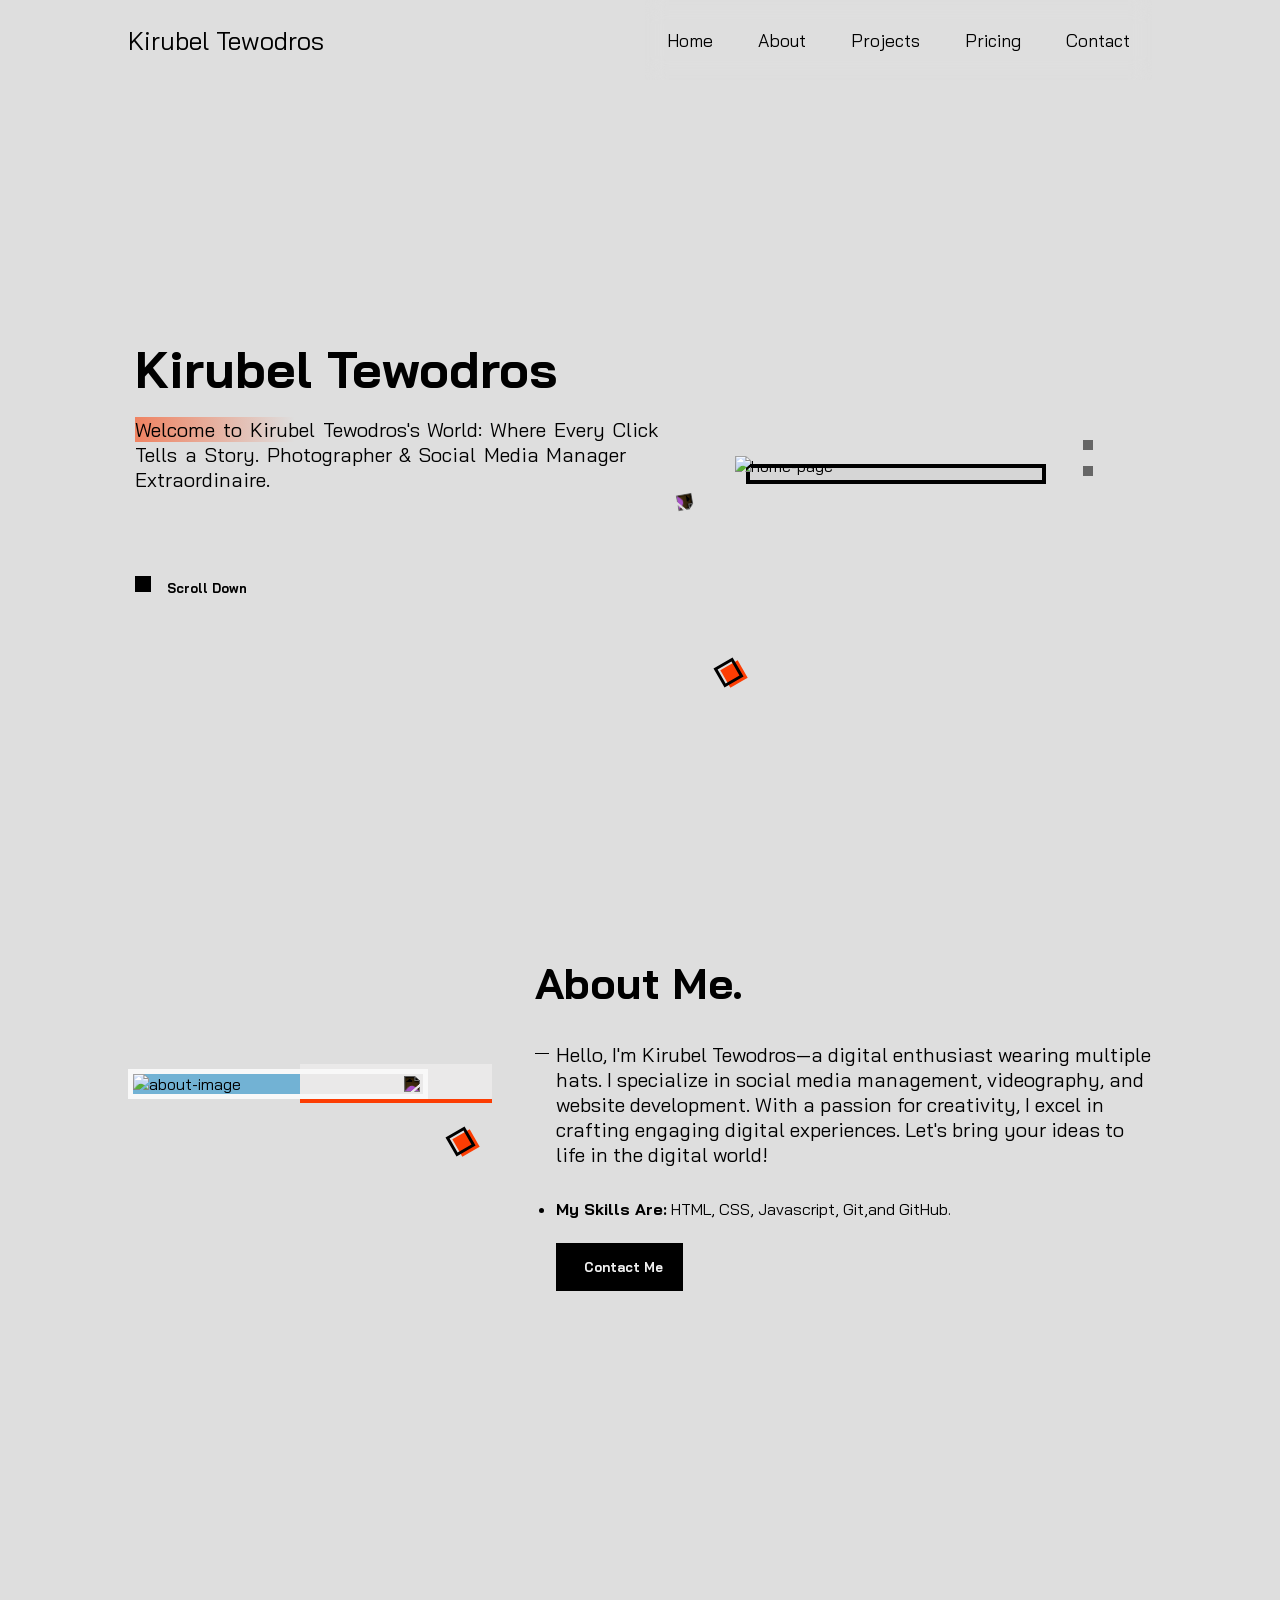
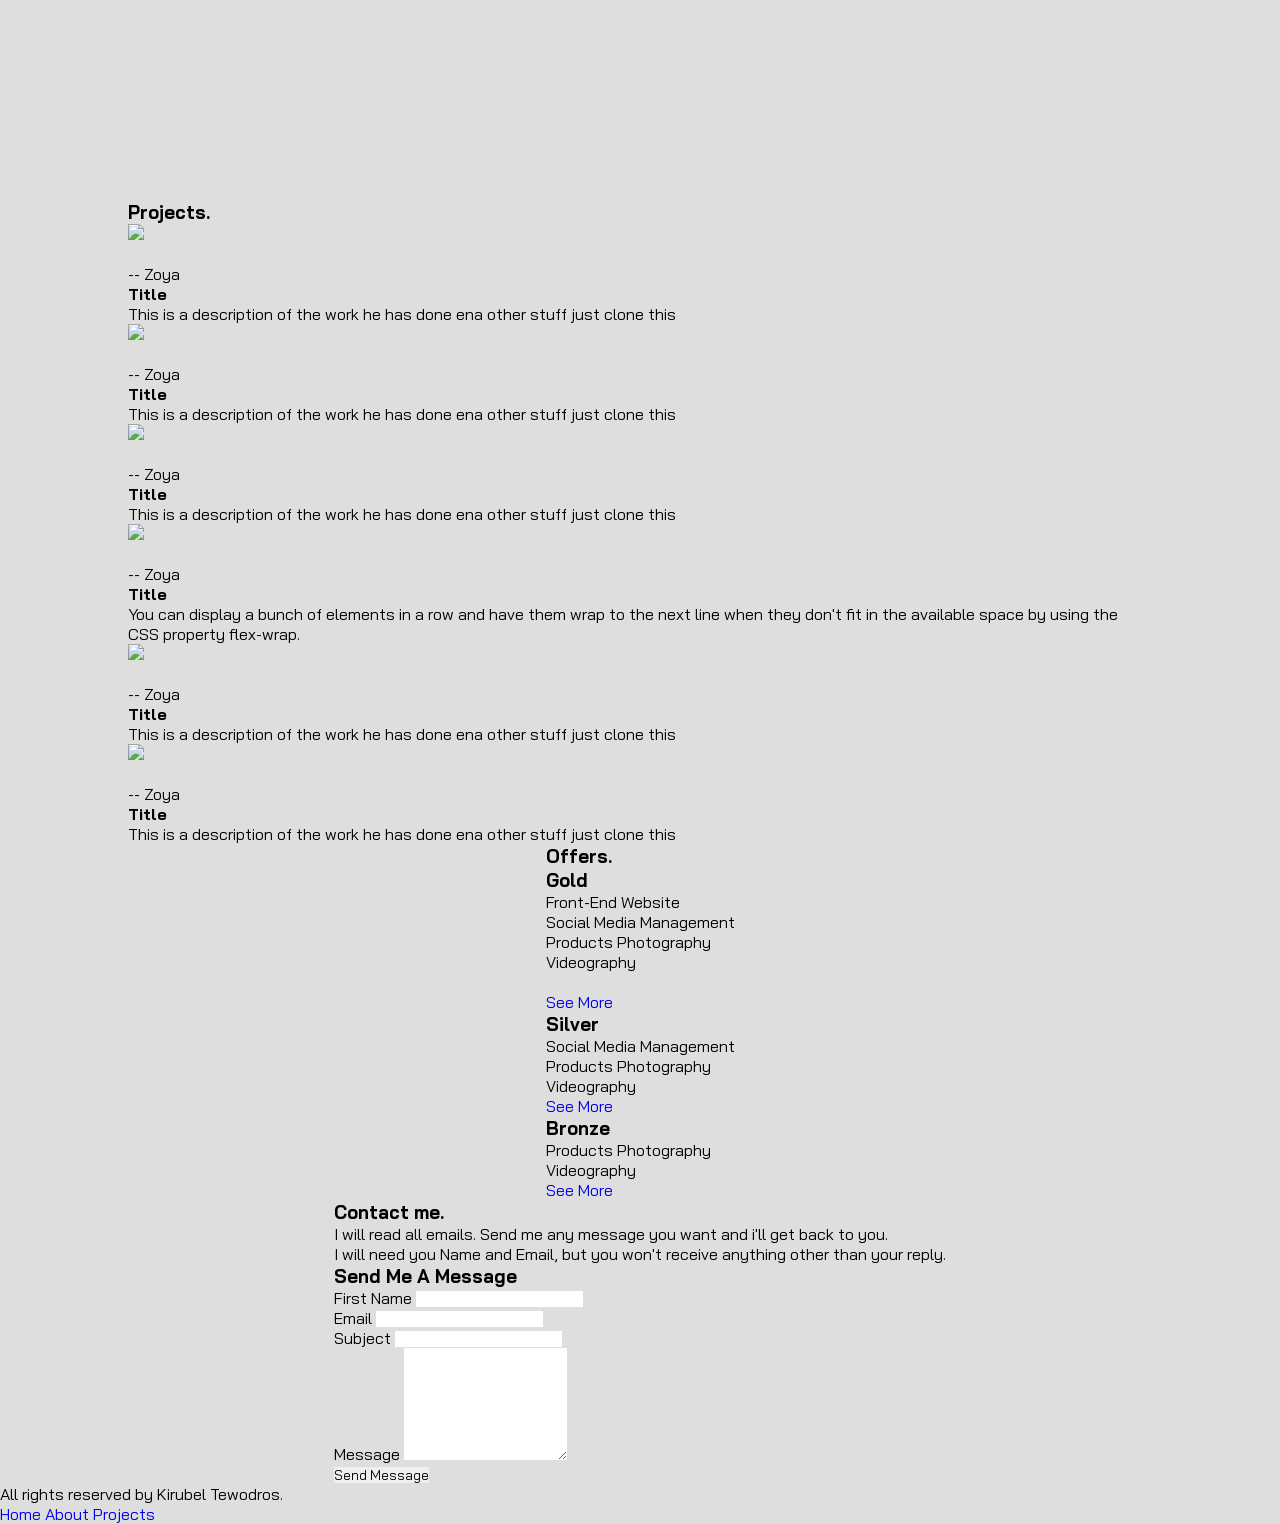
==== index.html @ 8b14fd84 "Merge pull request #1 from abiyaddisM/post sd" ====
<!DOCTYPE html>
<html lang="en">
<head>
    <meta charset="UTF-8">
    <meta name="viewport" content="width=device-width, initial-scale=1">
    <meta http-equiv="X-UA-Compatible" content="IE-edge">

    <link rel="stylesheet" href="https://cdnjs.cloudflare.com/ajax/libs/font-awesome/5.15.4/css/all.min.css"/>
    <!--=============== FAVICON ===============-->
    <link rel="shortcut icon" href="assets/img/favicon.png" type="image/x-icon">
    <!--=============== REMIXICONS ===============-->
    <link rel="stylesheet" href="https://cdnjs.cloudflare.com/ajax/libs/remixicon/3.4.0/remixicon.css" crossorigin="">
    <link rel="stylesheet" href="https://unpkg.com/swiper@7/swiper-bundle.min.css" />
    <link rel="stylesheet" href="https://cdnjs.cloudflare.com/ajax/libs/font-awesome/6.0.0/css/all.min.css" integrity="sha384-MC4wpMDw7jov9eZRlxxXYq3tGQ2wXYDgEGuFPPePjZrBU6V4Fcs8Y3t8kP3NjlKf" crossorigin="anonymous">
    <link href="https://fonts.googleapis.com/css2?family=Bai+Jamjuree:wght@500&family=Inter&family=Poppins&family=Roboto&display=swap" rel="stylesheet">
<!--    <link href="style.css" rel="stylesheet">-->
<!--    <link href="style-a.css" rel="stylesheet">-->
    <link href="new-style.css" rel="stylesheet">
    <link href="new-media-style.css" rel="stylesheet">


    <title>Kirubel</title>
</head>
<body>
<!--Header-->
<header class="header">
    <a href="#" class="logo" >Kirubel Tewodros</a>
    <nav class="navbar" id="navbar">
        <a href="#home" class="underline-effect">Home</a>
        <a href="#about" class="underline-effect">About</a>
        <a href="#projects" class="underline-effect">Projects</a>
        <a href="#pricing" class="underline-effect">Pricing</a>
        <a href="#contact-me" class="underline-effect">Contact</a>
        <!-- close button -->
    </nav>
    <a id="menu_btn"><i class="ri-menu-2-line"></i></a>

</header>
<section class="mainSection">

    <!--Home-->
    <section class="home section" id="home">
        <!-- The home image and it's shadow-->
        <div class="home_name"><h1>Kirubel Tewodros</h1><br></div>

        <div class="home-image">
            <div class="image">
                <img class ="kirubelImage " src="image/home-perfil.jpg" alt="home-page">
                <div class="geometric-box"></div>
                <div class="home_shadow"></div>
                <img src="image/curved-arrow.svg" class="home_arrow">
            </div>

            <div class="home_logo">
                <a href="" class="logo"><i class="ri-instagram-line"></i></a>
                <a href="" class="logo"><i class="ri-github-line"></i></a>
            </div>

        </div>


        <div class="content">
            <div class="home_name"><h1>Kirubel Tewodros</h1><br></div>

            <p>Welcome to Kirubel Tewodros's World: Where Every Click Tells a Story.
                Photographer & Social Media Manager Extraordinaire.
            </p>


            <!-- The scroll box       -->
            <a href="#about" class="home_scroll">
                <div class="home_scrollBox">
                    <i class="ri-arrow-down-s-line"></i>
                </div>
                <span class="scrollDown_text">Scroll Down</span>

            </a>
        </div>
    </section>

    <!--About Section-->
    <section class="about section aboutSection">
        <div class="about_container_1">
            <h1 class="aboutMeTitle">About Me</h1>
        </div>
        <div class="about_container_2" id="about">


            <div class="about-image">
                <img class="image" src="image/about-perfil.jpg" alt="about-image">
                <img src="image/random-lines.svg" class="invert random-lines">
                <div class="geometric-box"></div>
                <div class="aboutShadow"></div>
            </div>

            <div class="content">
                <h1 class="aboutMeTitle">About Me.</h1>

                <p>Hello, I'm Kirubel Tewodros—a digital enthusiast wearing multiple hats.
                    I specialize in social media management, videography, and website development.
                    With a passion for creativity, I excel in crafting engaging digital experiences.
                    Let's bring your ideas to life in the digital world!</p>
                <ul>
                    <li>    <span>My Skills Are:</span> HTML, CSS, Javascript, Git,and GitHub.</li>
                </ul>

                <div class="contact-button">
                    <div class="button">
                        <i class="ri-send-plane-line"></i>
                        <h5>Contact Me</h5>
                    </div>


                </div>
            </div>
        </div>
    </section>
    <!--==============================Projects=================================-->

    <section id="projects" class="section">
        <h1 class="section-title">Projects.</h1>
        <div class="content">
            <div class="project-container">
                <div class="img-container">
                    <img src="image/home-perfil.jpg">
                </div>
                <button class="link-button" >
                    <i class="ri-arrow-right-up-line"></i>
                </button>
                <p class="hired-by-name">-- Zoya</p>
                <div class="project-information">
                    <h4 class="title">Title</h4>
                    <p class="description">This is a description of the work he has done ena other stuff just clone this</p>
                </div>
                <div class="other-links">
                    <a href="" class="logo"><i class="ri-instagram-line"></i></a>
                    <a href="" class="logo"><i class="ri-github-line"></i></a>
                </div>
            </div>

            <div class="project-container">
                <div class="img-container">
                    <img src="image/home-perfil.jpg">
                </div>
                <button class="link-button" >
                    <i class="ri-arrow-right-up-line"></i>
                </button>
                <p class="hired-by-name">-- Zoya</p>
                <div class="project-information">
                    <h4 class="title">Title</h4>
                    <p class="description">This is a description of the work he has done ena other stuff just clone this</p>
                </div>
                <div class="other-links">
                    <a href="" class="logo"><i class="ri-instagram-line"></i></a>
                    <a href="" class="logo"><i class="ri-github-line"></i></a>
                </div>
            </div>

            <div class="project-container">
                <div class="img-container">
                    <img src="image/home-perfil.jpg">
                </div>
                <button class="link-button" >
                    <i class="ri-arrow-right-up-line"></i>
                </button>
                <p class="hired-by-name">-- Zoya</p>
                <div class="project-information">
                    <h4 class="title">Title</h4>
                    <p class="description">This is a description of the work he has done ena other stuff just clone this</p>
                </div>
                <div class="other-links">
                    <a href="" class="logo"><i class="ri-instagram-line"></i></a>
                    <a href="" class="logo"><i class="ri-github-line"></i></a>
                </div>
            </div>

            <div class="project-container">
                <div class="img-container">
                    <img src="image/home-perfil.jpg">
                </div>
                <button class="link-button" >
                    <i class="ri-arrow-right-up-line"></i>
                </button>
                <p class="hired-by-name">-- Zoya</p>
                <div class="project-information">
                    <h4 class="title">Title</h4>
                    <p class="description">
                        You can display a bunch of elements in a row and have them wrap to the next line when they don't fit in the available space by using
                        the CSS property flex-wrap.
                    </p>
                </div>
                <div class="other-links">
                    <a href="" class="logo"><i class="ri-instagram-line"></i></a>
                    <a href="" class="logo"><i class="ri-github-line"></i></a>
                </div>
            </div>
            <div class="project-container">
                <div class="img-container">
                    <img src="image/home-perfil.jpg">
                </div>
                <button class="link-button" >
                    <i class="ri-arrow-right-up-line"></i>
                </button>
                <p class="hired-by-name">-- Zoya</p>
                <div class="project-information">
                    <h4 class="title">Title</h4>
                    <p class="description">This is a description of the work he has done ena other stuff just clone this</p>
                </div>
                <div class="other-links">
                    <a href="" class="logo"><i class="ri-instagram-line"></i></a>
                    <a href="" class="logo"><i class="ri-github-line"></i></a>
                </div>
            </div>
            <div class="project-container">
                <div class="img-container">
                    <img src="image/home-perfil.jpg">
                </div>
                <button class="link-button" >
                    <i class="ri-arrow-right-up-line"></i>
                </button>
                <p class="hired-by-name">-- Zoya</p>
                <div class="project-information">
                    <h4 class="title">Title</h4>
                    <p class="description">This is a description of the work he has done ena other stuff just clone this</p>
                </div>
                <div class="other-links">
                    <a href="" class="logo"><i class="ri-instagram-line"></i></a>
                    <a href="" class="logo"><i class="ri-github-line"></i></a>
                </div>
            </div>

        </div>
    </section>

    <!--========================================Pricing=================================================-->
    <section class="pricing section" id="pricing">

        <h1 class="pricing-headerText section-title">Offers.</h1>

        <div class="pricing-row">

            <div class="pricing-col">

                <h3>Gold</h3>
                <p><i class="ri-checkbox-fill"></i>Front-End Website</p>
                <p><i class="ri-checkbox-fill"></i>Social Media Management</p>
                <p><i class="ri-checkbox-fill"></i>Products Photography</p>
                <p><i class="ri-checkbox-fill bottom-price"></i>Videography</p><br>
                <div class="see-more-div">
                    <div class="see-more">
                        <a href="price.html" target="_blank">See More</a>
                    </div>
                </div>

            </div>
            <div class="pricing-col">

                <h3>Silver</h3>
                <p><i class="ri-checkbox-fill"></i>Social Media Management</p>
                <p><i class="ri-checkbox-fill"></i>Products Photography</p>
                <p><i class="ri-checkbox-fill bottom-price"></i>Videography</p>
                <div class="see-more-div">
                    <div class="see-more">
                        <a href="price.html" target="_blank">See More</a>
                    </div>
                </div>
            </div>
            <div class="pricing-col">

                <h3>Bronze</h3>
                <p><i class="ri-checkbox-fill"></i>Products Photography</p>
                <p><i class="ri-checkbox-fill bottom-price"></i>Videography</p>
                <div class="see-more-div">
                    <div class="see-more">
                        <a href="price.html" target="_blank">See More</a>
                    </div>
                </div>

            </div>

        </div>
    </section>


    <section id="contact-me" class="contact section">
        <div class="contact-container">
            <div class="form-info">
                <h1 class="section-title">Contact me.</h1>
                <p>
                    I will read all emails. Send me any message you want and i'll get back to you.
                </p>

                <p>
                    I will need you Name and Email, but you won't receive anything other than your reply.
                </p>
            </div>
            <div class="form">
                <h1>Send Me A Message</h1>
                <form action="https://formsubmit.co/nathanassefa2003@email.com" method="POST">
                    <div class="info-input">
                        <div>
                            <label for="name" class="forName">First Name</label>
                            <input id="name" type="text" class="text-input" >
                        </div>
                        <div>
                            <label for="email">Email</label>
                            <input id="email" type="email" class="text-input">
                        </div>
                    </div>
                    <div class="description-input">
                        <div>
                            <label for="subject">Subject</label>
                            <input id="subject" type="text" class="text-input" >
                        </div>
                        <div>
                            <label for="message">Message</label>
                            <textarea id="message"  class="text-input" rows="7">   </textarea>
                        </div>
                    </div>
                    <div class="send-button">
                        <button type="submit">
                            <i class="ri-send-plane-fill"></i>
                            Send Message</button>
                    </div>
                </form>
            </div>
        </div>
    </section>
</section>

  <footer class="footer" id="footer">
    <p><i class="ri-copyright-fill"></i>All rights reserved by <span>Kirubel Tewodros.</span></p>

      <div class="footer-nav">
        <a href="#home">Home</a>
        <a href="#about">About</a>
        <a href="#projects">Projects</a>
          <a href="#home" class="footer_scroll">

              <i class="ri-arrow-up-line footer_scrollBox"></i>
          </a>
    </div>

  </footer>

<script src="script.js"></script>
</body>
</html>
---- new-style.css ----
:root
{
    --first-color: hsl(14, 98%, 50%);
    --black-color: hsl(0, 0%, 0%);
    --black-color-light: hsl(0, 0%, 40%);
    --white-color: hsl(0, 0%, 95%);
    --body-color: hsl(0, 0%, 87%);
    --container-color: hsla(0, 0%, 83%, 0.84);
    --body-text-normal: 1rem;
    --title-text-normal: 1.8rem;




}
/*This is to restart the default to zero*/
*{
    font-family: 'Bai Jamjuree', sans-serif;
    margin:0;
    padding:0;
    box-sizing:border-box;
    outline:none;
    border:none;
    text-decoration:none;
    /*transition: .2s linear;*/
    object-fit: cover; /* Clip the image to cover the container */
    transition: 0.2s;
}
/*Setting the html to hide the elements that go out side its bounds*/
html {
    overflow-x: hidden;
    scroll-behavior: smooth;
}
/*Sets the background color for the body*/
body
{
    background: var(--body-color);
    position: relative;

}
/*Container for all the section*/
.mainSection{
    padding: 0 1.8rem;
    transition: 1s;
    display: flex;
    flex-direction: column;
    align-items: center;
    justify-content: center;
}
img{
    width: 300px; /* Set the desired width */
    /*object-fit: cover; !* Clip the image to cover the container *!*/
}

/*HEADER START*/
/*Setting up the container for the header section*/
.header
{
    display: flex;
    align-items: center;
    justify-content: space-between;
    position: fixed;
    width: 100%;
    background: var(--body-color);
    padding: 0.4rem 1.6rem;
    z-index:5;
}
/*Setting up the logo "Kirubel T"*/
.header .logo{
    font-size: 1.2rem;
    color: var(--black-color);
}
/*Setting up the nav bars container*/
.header .navbar{
    position: absolute;
    top: 3rem;
    left: 0;
    right: 0;
    background: var(--container-color);
    transition: 0.5s;
    overflow: hidden;
    height:0;
    opacity: 0;
    z-index: 4;
    backdrop-filter: blur(10px);

}
/*Setting up the nav bars buttons*/
.header .navbar a{
    display: block;
    width: fit-content;
    margin: 60px auto 0 auto;
    text-align: center;
    transition: 0.5s;
    font-size: 1.2rem;
    opacity: 0;
    position: relative;
    color: var(--black-color);
}
/*Is the animation for the drop down*/
.navbar.active{
    height: 30rem;
    opacity: 1;
}
/*Is used to display the buttons while the drop down animation is in motion*/
.navbar.active a{
    opacity: 1;
}
/*Setting up the drop down button*/
#menu_btn{
    font-size: 1.8rem;
    display: block;
}
/*Setting up the default state for the underline animation*/
.underline-effect::before{
    content: '';
    position: absolute;
    bottom: -2px;
    left: 0;
    width: 0;
    height: 0.209rem;
    background: var(--black-color);
    transition: 0.2s linear;
}
/*Animates when mouse is hovered*/
.underline-effect:hover::before {
    width: 70%;
}
/*Underlines it when clicked*/
.effect::before{
    width: 70%;
}
/*HEADER END*/

/*---------------------------------------------------------------------*/

/*HOME START*/
/*Setting up the home page section container*/
.home{
    /*background-color: #ff6535;*/
    min-height:100vh;
    display:flex;
    align-items:center;
    justify-content: center;
    flex-direction: column;
    width: 100%;
    /*padding-top: 7rem;*/
    padding-bottom: 7rem;

    /*background-color: #ff6535;*/

}
/*Setting up the image container at home*/
.home-image{
    display: flex;
    align-items: center;
    justify-content: center;
    padding-right: 2.65rem;
    padding-bottom: 5rem;
}
.home-image .image{
    position: relative;
}
/*Setting up the width for the image*/
.home .home-image .kirubelImage{
    width: 200px;
    z-index: 3;
}
/*Background art for image*/
.home-image .home_shadow
{
    position: absolute;
    width: 100%;
    height: 100%;
    background: var(--container-color);
    border: 4px solid var(--black-color);
    left: 0.7rem;
    top: 0.5rem;
    z-index: -1;
}
/*Background art for image*/
.home-image .geometric-box{
    left: -0.7rem;
    top: 3rem;
}
/*Background art for image*/
.home-image .home_arrow{
    position: absolute;
    filter: invert();
    top: 18.5rem;
    left: 6rem;
    width: 50px;

}
/*Setting home page name*/
.home_name{
    order: -1;
    font-size: 1.8rem;
    font-weight: bold;
    margin-top: 7rem;
    /*margin-bottom: 22rem;*/
}
.home .content .home_name{
    display: none;
}
/*Setting home paragraph container*/
.home .content{
    display: flex;
    flex-direction: column;
    justify-content: center;
    align-items: center;
    max-width: 26rem;
}
/*Setting home paragraph*/
.home .content p{
    position: relative;
    font-size: var(--body-text-normal);
    word-spacing: 2.7px;
    text-align: center;
}
.home .content p:before {
    content: '';
    width: 8rem;
    height: 1.3rem;
    background: linear-gradient(to right, rgba(252, 61, 3, 0.57), transparent);
    position: absolute;
    top: 0;
    z-index: -2;
    /*margin-left: 1rem;*/
}
/*Icons container beside the image*/
.home_logo {
    display: flex;
    flex-direction: column;
    align-items: center;
    order: -1;
    margin-right: 0.6rem;

}
/*Icons beside the image*/
.home_logo .logo{
    font-size: 1.4rem;
    color: var(--body-color);
    padding: .25rem;
    background: var(--black-color-light);
    margin-bottom: 1rem;
    transition: all 0.5s ease;
}
/*Hover animation for icons*/
.home_logo .logo:hover{
    color: var(--white-color);
}
/*Scroll button container*/
.home_scroll{
    display: flex;
    align-items: center;
    margin-top: 1rem;
}
.home_scrollBox{

    display: flex;
    justify-content: center;
    background: var(--black-color);
    padding: 0.5rem;
    overflow: hidden;
    transition: all 0.4s;
    color: var(--white-color);


}
.home_scrollBox i {
    animation: scroll-down 2s infinite;
}
.scrollDown_text{
    display: none;
    color: var(--black-color);
    font-size: 0.8rem;
    font-weight: bold;
    margin-top: .5rem;
    margin-left: 1rem;
}
/*HOME END*/

/*---------------------------------------------------------------------*/
/*ABOUT START*/
.about
{
    position: relative;
    display: flex;
    flex-direction: column;
    align-items: center;
    min-height: 100vh;
    width: 100%;

}
.aboutMeTitle{
    font-size: var(--title-text-normal);
    margin-bottom: 5rem;
}
.content .aboutMeTitle{
   display: none;
}
.about_container_2{
    display: flex;
    flex-direction:column ;
    justify-content: center;
    align-items: center;
    width: 100%;

}
.about-image{
    background-color: #72b2d4;
    display: flex;
    flex-direction:row ;
    justify-content: center;
    align-items: center;
    margin-bottom: 5rem;
    position: relative;
}
.about-image .image{
    border: #f8f8f8 5px solid;
    max-width: 210px;
    z-index: 3;
}
.about-image .random-lines{
    position: absolute;
    width: 3.5rem;
    filter: invert();
    right: -2rem;
    z-index: 1;
    /*left: 1rem;*/
}
.about-image .geometric-box{
    z-index: 3;
    right: -3rem;
    top: 4rem;
}
.about-image .aboutShadow{
position: absolute;
    height: 130%;
    width: 12rem;
    right: -4rem;
    background-color: #eae9e9;
    border-bottom: 4px solid var(--first-color);
    z-index: 0;

}
.about_container_2 .content {
    max-width: 40rem;
}
.about_container_2 .content p{
    font-size: var(--body-text-normal);
    margin-bottom: 2rem;
    position: relative;

}
.about_container_2 .content p:after {
    content: '';
    width: 14px;
    height: 1px;
    background-color: black;
    position: absolute;
    left: -1.3rem;
    top: 0.7rem;
}
.about .content ul li span{
    font-weight: bold;
}
.contact-button{
    display: flex;
    justify-content: center;
    align-items: center;
    gap: 2rem;
    margin-top: 1.5rem;
}
.contact-button .button{
    display: flex;
    background-color: black;
    color: #efefef;
    gap: 0.5rem;
    padding: 16px 20px;
}
/*ABOUT END*/
/*---------------------------------------------------------------------*/










/*GEOMETRIC BOX START*/
.geometric-box {
    position: absolute;
    width: 20px;
    height: 20px;
    background-color: var(--first-color);
    rotate: -30deg;
    /*z-index: 20;*/
}
.geometricBox {
    position: absolute;
    width: 20px;
    height: 20px;
    background-color: var(--first-color);
}
.geometric-box::after {
    content: "";
    position: absolute;
    width: 16px;
    height: 16px;
    border: 3px solid var(--black-color);
    left: -5px;
    top: -5px;
}
/*GEOMETRIC BOX END*/

@keyframes scroll-down {
    0% {
        transform: translateY(-1rem);
        opacity: 0;
    }
    50% {
        transform: translateY(0);
        opacity: 1; /* Set opacity to 0 at 50% keyframe */
    }
    100% {
        transform: translateY(.6rem);
        opacity: 0;
    }
}
---- new-media-style.css ----
/*@media for tablet size*/
@media (min-width: 525px) {
    :root{
        --title-text-normal:2rem ;
    }
    /*HOME START*/
    .home {
    }
    .home .home-image .kirubelImage{

        width: 260px;
    }
    .home-image .home_arrow{
        top: 23.8rem;
        left: 8rem;
        width: 55px;

    }
    .home .home_name {
        font-size: 2rem;
        margin-top: 5rem;
    }
    /*HOME END*/
    /*---------------------------------------------------------------------*/

    .about-image .image{
        max-width: 260px;
    }
    /*---------------------------------------------------------------------*/

}
/*@media for laptop size*/
@media (min-width: 1024px) {
    :root{
        --body-text-normal:1.1 ;
        --title-text-normal:2.2rem ;

    }
    .mainSection{
        padding: 0 6rem;
        transition: 1s;
    }
    /*HEADER START*/
    .header{
        padding: 0 1.6rem;
        transition: 1s;
    }
    .header .logo {
        font-size: 1.6rem;
    }
    /*Setting up the drop down button*/
    #menu_btn{
        display: none;
    }
    /*Setting up the nav bars container*/
    .header .navbar {
        position: relative;
        display: flex;
        top: 0;
        background-color: transparent;
        overflow: hidden;
        opacity: 1;
        /*background-color: #ff6535;*/
        height: unset;

    }
    /*Setting up the nav bars buttons*/
    .header .navbar a{
        position: relative;
        margin: 1.8rem 1.4rem;
        opacity: 1;
        font-size: 1.1rem;
    }

    /*Is the animation for the drop down*/

    /*HEADER END*/

    /*---------------------------------------------------------------------*/
    /*HOME START*/
    .home{
        flex-direction: row;
        justify-content: space-evenly;
        padding-bottom: 0;
        padding-top: 2rem;
        max-width: 85rem;
    }
    /*Setting home page name*/
    .home-image{
        padding-bottom: 0;
        margin-left: 3rem;
    }
    .home-image .kirubelImage{
        min-width: 300px;
    }
    .home .home_name{
        display: none;
        font-size: 2.2rem;
        transition: 1s;
    }
    .home .content .home_name{
        display: flex;
        margin-top: 0;
        margin-bottom: 1rem;

    }
    .home .content{
        order: -1;
        align-items: unset;
        max-width: 34rem;
    }
    .home .content p{
        transition: 1s;
        text-align: unset;
        margin-bottom: 4rem;
    }
    .home .content p:before {
        width: 10rem;
        height: 1.3rem;
        background: linear-gradient(to right, rgba(252, 61, 3, 0.57), transparent);
        position: absolute;
        z-index: -2;
    }
    .home_logo {
        order: 1;
        margin-left: 3rem;
    }
    .home_logo .logo {
        padding: 0.3rem ;
    }
    .home-image .geometric-box {
        top: 13rem;
    }
    /*Background art for image*/
    .home-image .home_arrow{
        top: 4rem;
        left: -5rem;
        rotate: 80deg;
        width: 23%;


    }
.home_scrollBox i {
    font-size: 1.6rem;
}
.scrollDown_text {
    display: flex;
}
    /*HOME END*/
    /*---------------------------------------------------------------------*/

    /*ABOUT START*/
    .about_container_2
    {
        display: flex;
        flex-direction: row;
        align-items: center;
        justify-content: space-evenly;
        max-width: 85rem;
        width: 100%;
        margin-top: 3.5rem;
    }
    .aboutMeTitle{
        display: none;
    }
    .content .aboutMeTitle{
        display: flex;
        margin-bottom: 2rem;
        margin-left: -1.3rem;
    }
    .about-image .image{
        max-width: 300px;
    }
    .about .content{
        margin-left: 8rem;
    }
    .contact-button{
        justify-content: left;
    }
    /*ABOUT END*/

    /*---------------------------------------------------------------------*/


}




@media (min-width: 1224px) {
    :root{
        --body-text-normal: 1.25rem;
        --title-text-normal: 2.7rem;
    }
    .mainSection{
        padding: 0 8rem;
        transition: 1s;
    }
    /*HEADER START*/
    .header{
        padding: 0 8rem;
        transition: 1s;
    }
    /*HEADER END*/
    /*---------------------------------------------------------------------*/

    /*HOME START*/
    .home .home_name{
        display: none;
        font-size: 2.7rem;
        transition: 1s;
    }
    .home .content p{
        transition: 1s;

    }
    .home .content p:before {
        height: 1.6rem;
    }
    /*HOME END*/
    /*---------------------------------------------------------------------*/

}
@media (min-width: 1440px) {
    /*HEADER START*/
    .header{
        padding: 0 11rem;
        transition: 1s;
    }
    /*HEADER END*/
    /*---------------------------------------------------------------------*/
}
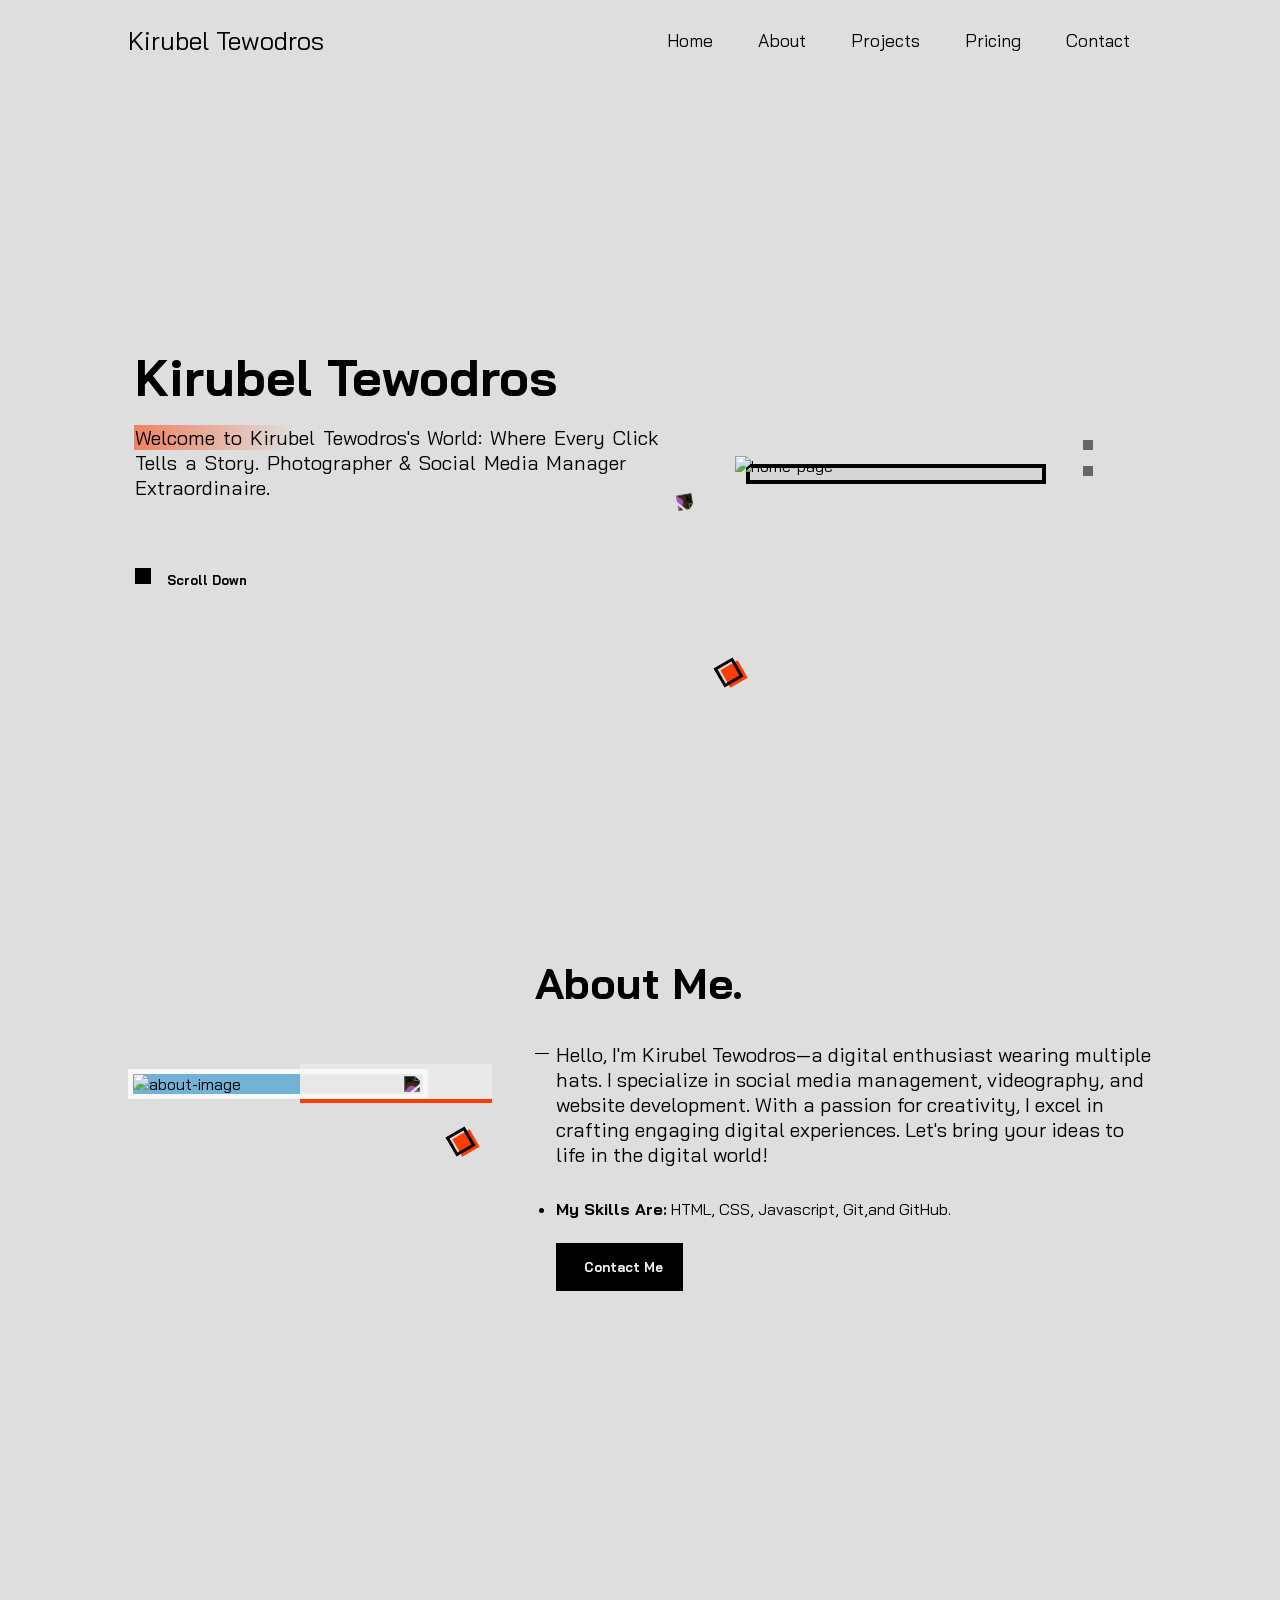
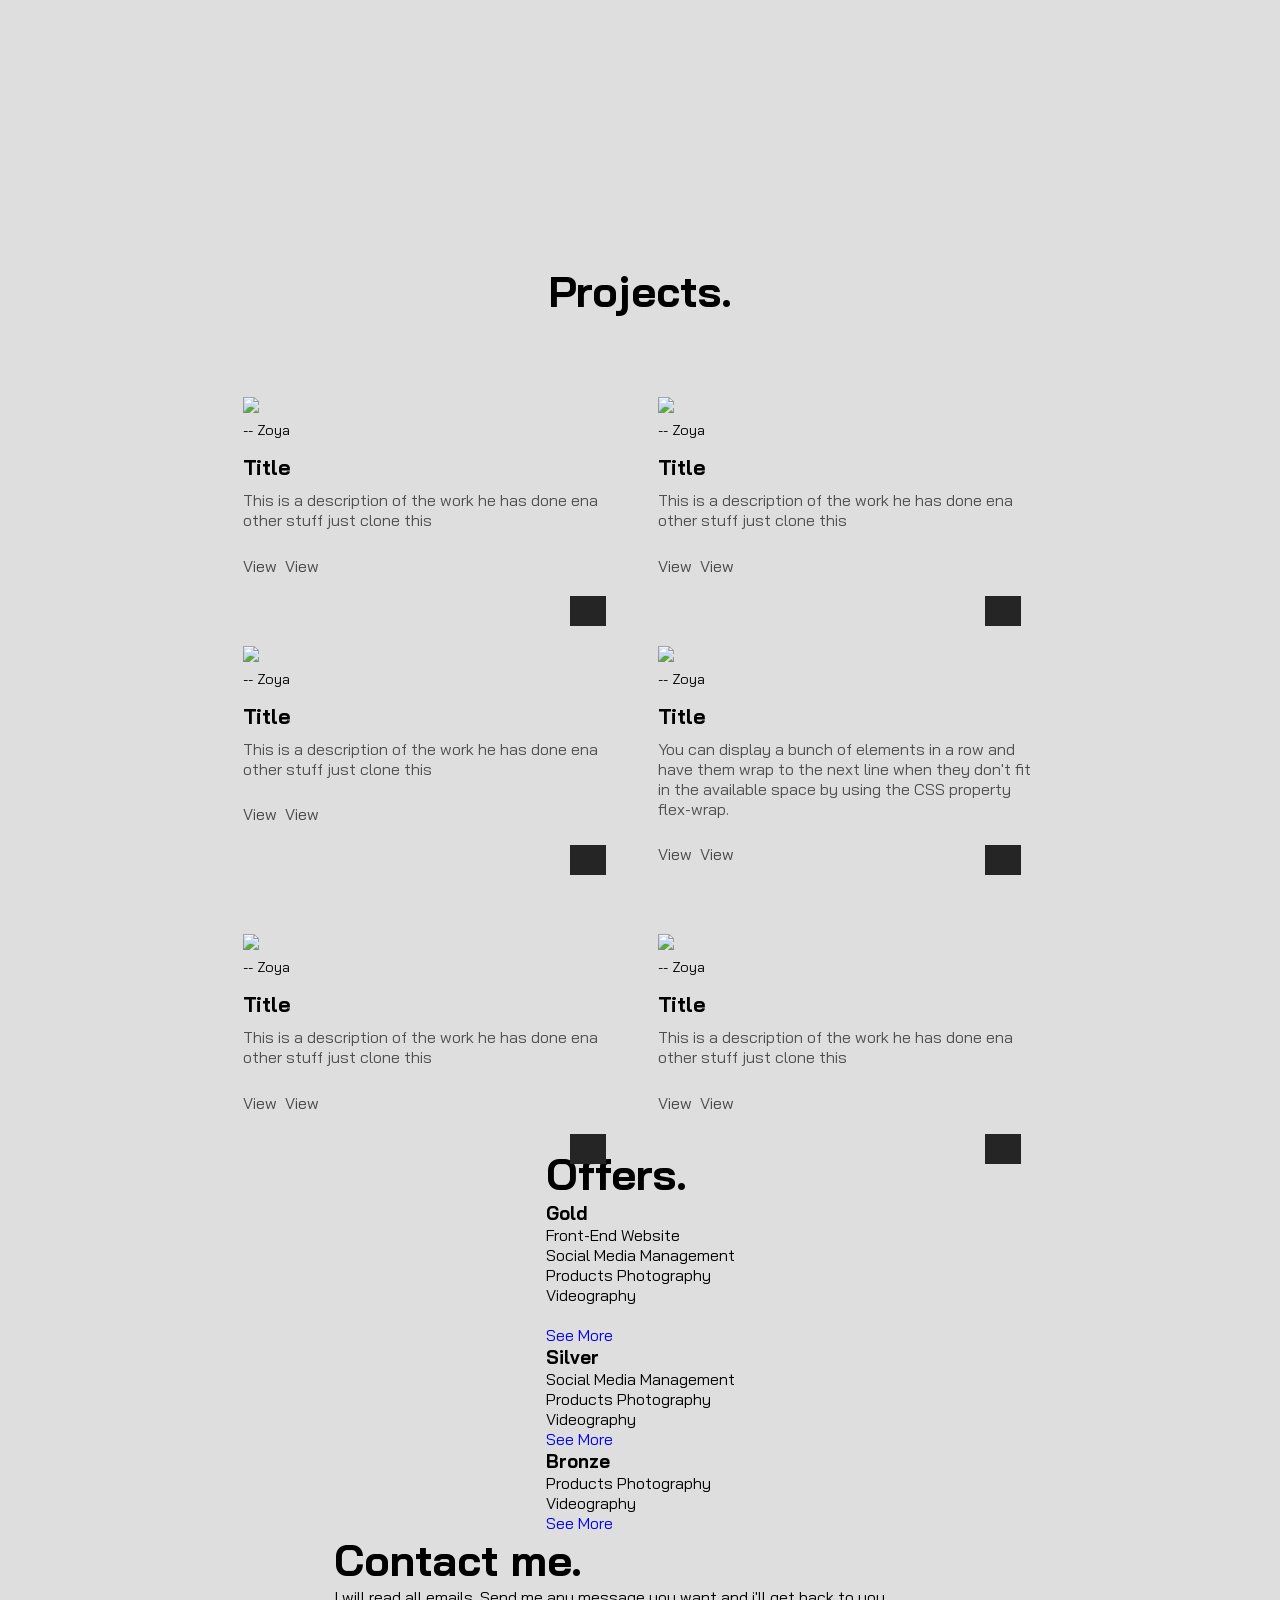
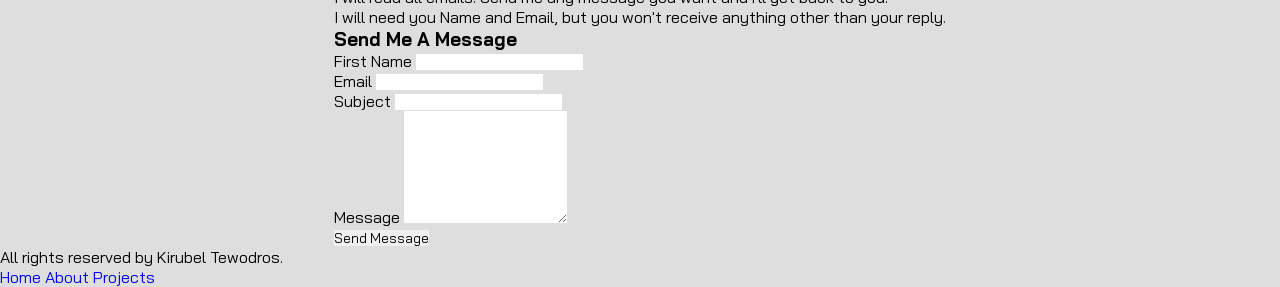
==== commit 37f3082a: "Merge pull request #2 from abiyaddisM/new sd" ====
--- a/index.html
+++ b/index.html
@@ -41,7 +41,7 @@
     <!--Home-->
     <section class="home section" id="home">
         <!-- The home image and it's shadow-->
-        <div class="home_name"><h1>Kirubel Tewodros</h1><br></div>
+        <div class="home_name section-title"><h1>Kirubel Tewodros</h1><br></div>
 
         <div class="home-image">
             <div class="image">
@@ -81,7 +81,7 @@
     <!--About Section-->
     <section class="about section aboutSection">
         <div class="about_container_1">
-            <h1 class="aboutMeTitle">About Me</h1>
+            <h1 class="aboutMeTitle section-title">About Me</h1>
         </div>
         <div class="about_container_2" id="about">
 
@@ -137,6 +137,7 @@
                     <a href="" class="logo"><i class="ri-github-line"></i></a>
                 </div>
             </div>
+
 
             <div class="project-container">
                 <div class="img-container">
--- a/new-style.css
+++ b/new-style.css
@@ -130,6 +130,9 @@
 .effect::before{
     width: 70%;
 }
+.section-title{
+    font-size: var(--title-text-normal);
+}
 /*HEADER END*/
 
 /*---------------------------------------------------------------------*/
@@ -195,7 +198,7 @@
 /*Setting home page name*/
 .home_name{
     order: -1;
-    font-size: 1.8rem;
+    font-size: var(--title-text-normal);
     font-weight: bold;
     margin-top: 7rem;
     /*margin-bottom: 22rem;*/
@@ -224,9 +227,8 @@
     height: 1.3rem;
     background: linear-gradient(to right, rgba(252, 61, 3, 0.57), transparent);
     position: absolute;
-    top: 0;
     z-index: -2;
-    /*margin-left: 1rem;*/
+    margin-left: -0.1rem;
 }
 /*Icons container beside the image*/
 .home_logo {
@@ -382,8 +384,92 @@
 }
 /*ABOUT END*/
 /*---------------------------------------------------------------------*/
-
-
+/*PROJECT START*/
+#projects{
+    display: flex;
+    justify-content: center;
+    align-items: center;
+    flex-direction: column;
+    font-size: 2rem;
+    margin-top: 4rem;
+
+}
+
+#projects .content{
+    margin-top: 3rem;
+    display: flex;
+    justify-content: center;
+    flex-wrap: wrap;
+    gap: 5px;
+    width: auto;
+
+}
+
+.project-container{
+    /*background-color: rgba(255, 255, 255, 0.27);*/
+    padding: 15px;
+    padding-bottom: 30px;
+    position: relative;
+
+}
+.project-container:hover{
+    background-color: rgba(255, 255, 255, 0.65);
+}
+.project-container img{
+    width: 100%;
+    max-height: 200px;
+    max-width: 600px;
+    object-fit: cover;
+    object-position: top right;
+}
+.project-container .link-button{
+    right: 2rem;
+    top: 11.7rem;
+    position: absolute;
+    background-color: rgb(38, 37, 37);
+    padding: 15px 18px;
+    color: white;
+    font-size: 1rem;
+}
+.project-container .link-button:hover {
+    background-color: rgb(0, 0, 0);
+
+}
+
+.project-container .project-information{
+    margin-top: 15px;
+    max-width: 400px;
+    /*background-color: #ff6535;*/
+}
+.project-container .project-information .title{
+    font-size: 1.2rem;
+}
+.project-container .hired-by-name{
+    font-size: 0.8rem ;
+}
+.project-container .project-information .description{
+    margin-top: 10px;
+    font-size: 0.9rem;
+    color: #4f4e4e;
+}
+.project-container .other-links{
+    /*background-color: #ff6535;*/
+    margin-top: 0.6rem;
+}
+.other-links .logo{
+    font-size: 0.9rem;
+    color: rgba(0, 0, 0, 0.69);
+}
+.other-links .logo:hover{
+    color: rgb(0, 0, 0);
+}
+.other-links .logo::after{
+    content: " View";
+    font-size: 0.9rem;
+    float: revert;
+}
+
+/*PROJECT END*/
 
 
 
--- a/new-media-style.css
+++ b/new-media-style.css
@@ -22,11 +22,47 @@
     }
     /*HOME END*/
     /*---------------------------------------------------------------------*/
-
+    /*ABOUT START*/
     .about-image .image{
         max-width: 260px;
     }
-    /*---------------------------------------------------------------------*/
+    /*ABOUT END*/
+    /*---------------------------------------------------------------------*/
+/*PROJECT START*/
+    .project-container img{
+        max-height: 280px;
+    }
+    .project-container .project-information{
+        max-width: 600px;
+    }
+
+    .project-container .project-information .title{
+        font-size: 1.4rem;
+    }
+    .project-container .link-button{
+        top: 16.7rem;
+    }
+    .project-container .hired-by-name{
+        font-size: 1rem ;
+    }
+    .project-container .project-information .description{
+        font-size: 1.1rem;
+    }
+
+    .other-links .logo{
+        font-size: 1.1rem;
+    }
+    .other-links .logo:hover{
+        color: rgb(0, 0, 0);
+    }
+    .other-links .logo::after{
+        content: " View";
+        font-size: 1.1rem;
+        float: revert;
+    }
+/*PROJECT END*/
+    /*---------------------------------------------------------------------*/
+
 
 }
 /*@media for laptop size*/
@@ -95,7 +131,7 @@
     }
     .home .home_name{
         display: none;
-        font-size: 2.2rem;
+        font-size: var(--title-text-normal);
         transition: 1s;
     }
     .home .content .home_name{
@@ -112,7 +148,7 @@
     .home .content p{
         transition: 1s;
         text-align: unset;
-        margin-bottom: 4rem;
+        margin-bottom: 3rem;
     }
     .home .content p:before {
         width: 10rem;
@@ -140,12 +176,12 @@
 
 
     }
-.home_scrollBox i {
+    .home_scrollBox i {
     font-size: 1.6rem;
-}
-.scrollDown_text {
+    }
+    .scrollDown_text {
     display: flex;
-}
+    }
     /*HOME END*/
     /*---------------------------------------------------------------------*/
 
@@ -181,7 +217,40 @@
 
     /*---------------------------------------------------------------------*/
 
-
+    /*PROJECT START*/
+    .project-container img{
+        max-height: 240px;
+    }
+    .project-container .project-information{
+        width: 380px;
+    }
+
+    .project-container .project-information .title{
+        font-size: 1.3rem;
+    }
+    .project-container .link-button{
+        top: 14.4rem;
+    }
+    .project-container .hired-by-name{
+        font-size: 0.9rem ;
+    }
+    .project-container .project-information .description{
+        font-size: 1rem;
+    }
+
+    .other-links .logo{
+        font-size: 1rem;
+    }
+    .other-links .logo:hover{
+        color: rgb(0, 0, 0);
+    }
+    .other-links .logo::after{
+        content: " View";
+        font-size: 1rem;
+        float: revert;
+    }
+    /*PROJECT END*/
+    /*---------------------------------------------------------------------*/
 }
 
 
@@ -207,7 +276,7 @@
     /*HOME START*/
     .home .home_name{
         display: none;
-        font-size: 2.7rem;
+        font-size: var(--title-text-normal);
         transition: 1s;
     }
     .home .content p{
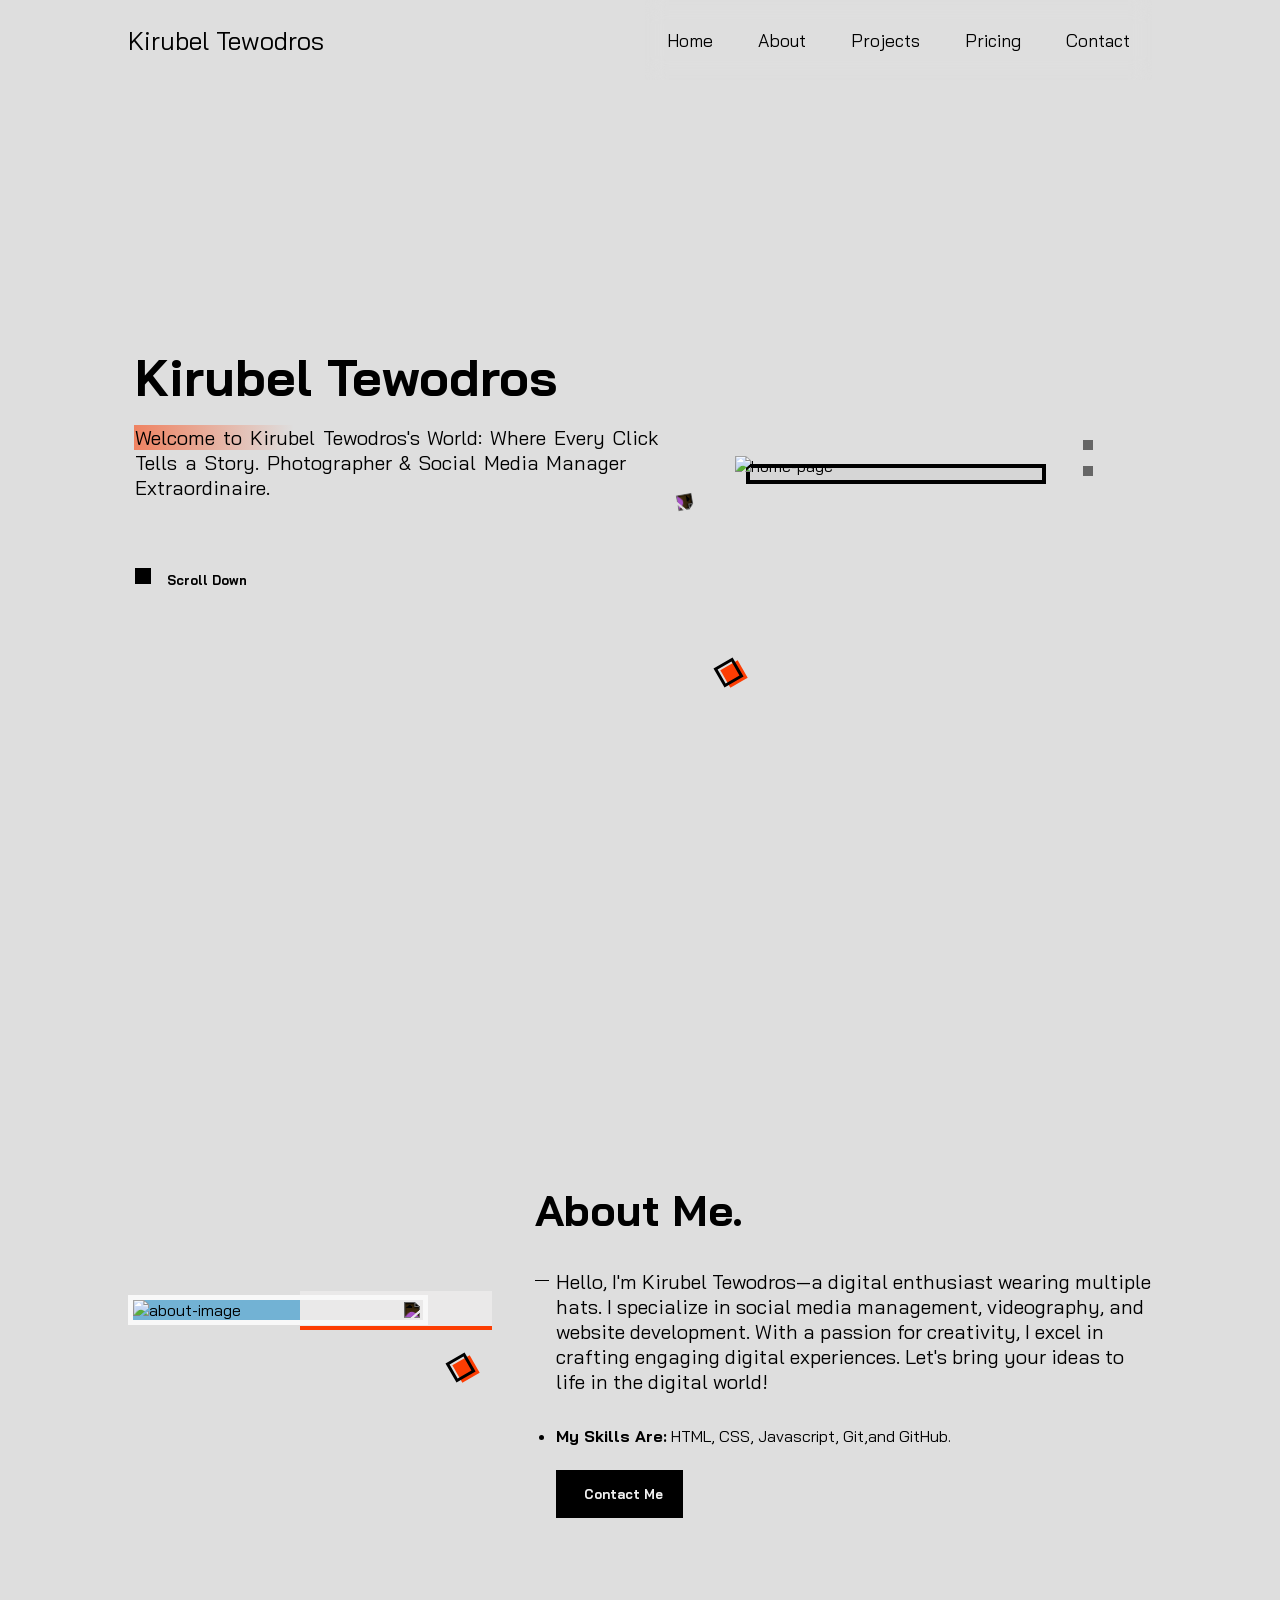
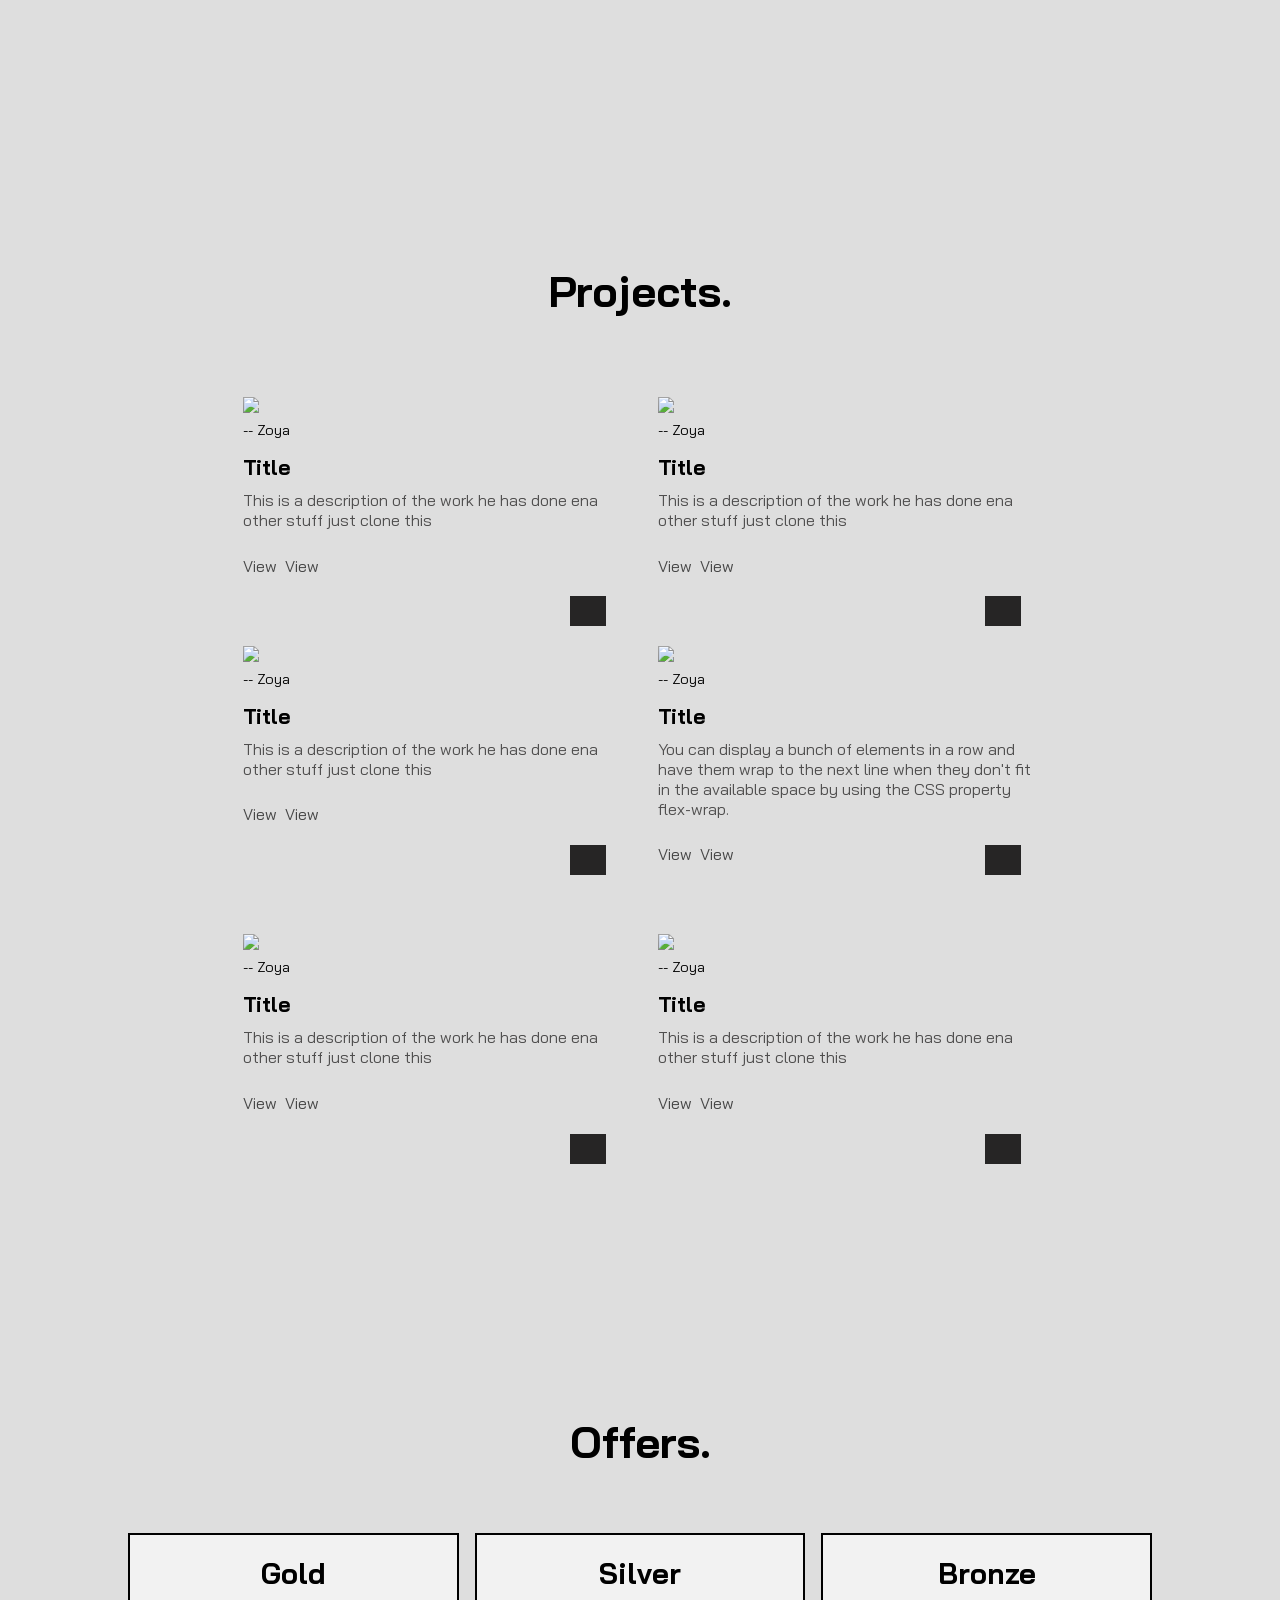
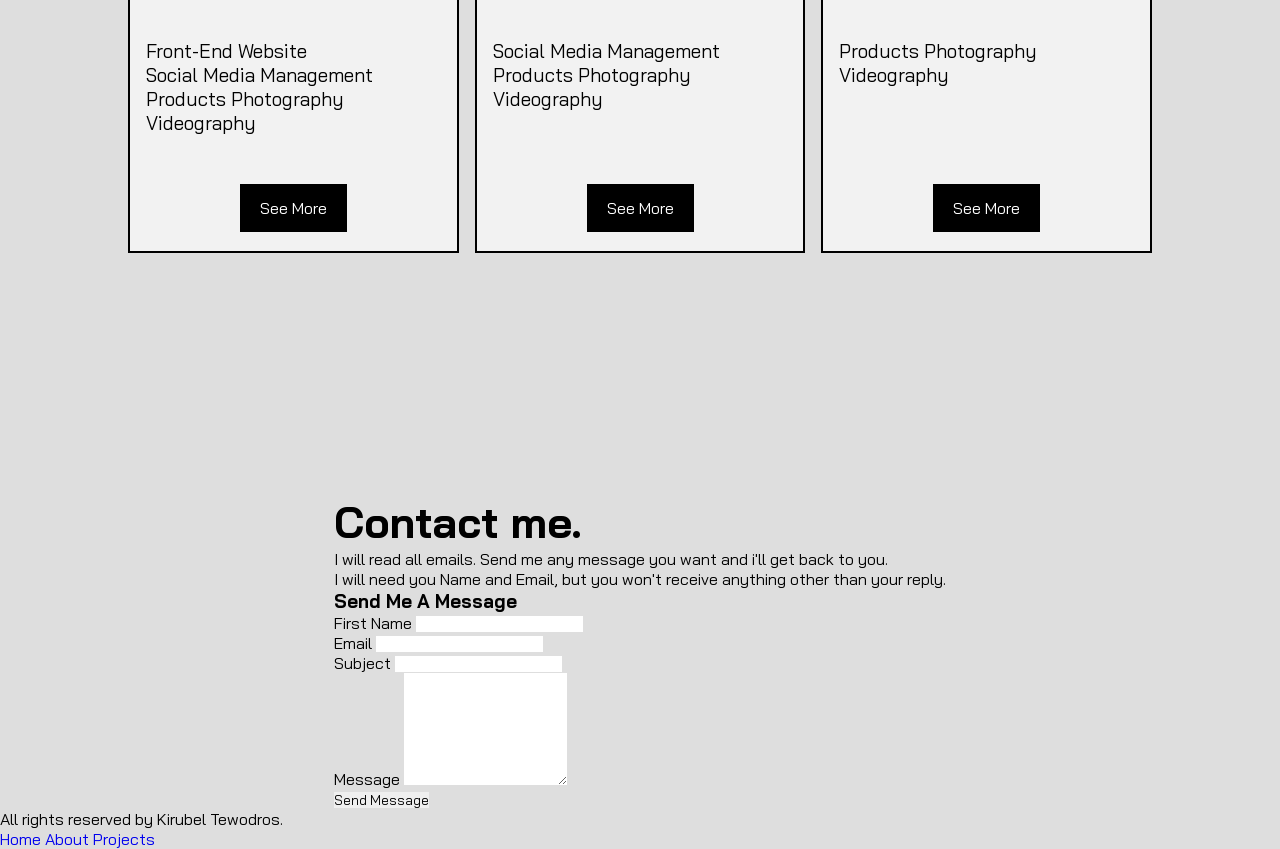
==== commit 9b4e747c: "Merge pull request #4 from abiyaddisM/new8 sd" ====
--- a/index.html
+++ b/index.html
@@ -236,45 +236,48 @@
     <!--========================================Pricing=================================================-->
     <section class="pricing section" id="pricing">
 
-        <h1 class="pricing-headerText section-title">Offers.</h1>
+        <h1 class="section-title">Offers.</h1>
 
         <div class="pricing-row">
 
             <div class="pricing-col">
 
                 <h3>Gold</h3>
-                <p><i class="ri-checkbox-fill"></i>Front-End Website</p>
-                <p><i class="ri-checkbox-fill"></i>Social Media Management</p>
-                <p><i class="ri-checkbox-fill"></i>Products Photography</p>
-                <p><i class="ri-checkbox-fill bottom-price"></i>Videography</p><br>
+               <div class="info_price">
+                   <p><i class="ri-checkbox-fill"></i>Front-End Website</p>
+                   <p><i class="ri-checkbox-fill"></i>Social Media Management</p>
+                   <p><i class="ri-checkbox-fill"></i>Products Photography</p>
+                   <p><i class="ri-checkbox-fill bottom-price"></i>Videography</p><br>
+               </div>
                 <div class="see-more-div">
-                    <div class="see-more">
-                        <a href="price.html" target="_blank">See More</a>
-                    </div>
+                    <button class="see-more">See More</button>
                 </div>
 
             </div>
             <div class="pricing-col">
 
                 <h3>Silver</h3>
-                <p><i class="ri-checkbox-fill"></i>Social Media Management</p>
-                <p><i class="ri-checkbox-fill"></i>Products Photography</p>
-                <p><i class="ri-checkbox-fill bottom-price"></i>Videography</p>
+                <div class="info_price">
+                    <p><i class="ri-checkbox-fill"></i>Social Media Management</p>
+                    <p><i class="ri-checkbox-fill"></i>Products Photography</p>
+                    <p><i class="ri-checkbox-fill bottom-price"></i>Videography</p>
+                </div>
                 <div class="see-more-div">
-                    <div class="see-more">
-                        <a href="price.html" target="_blank">See More</a>
-                    </div>
-                </div>
-            </div>
+                    <button class="see-more">See More</button>
+                </div>
+            </div>
+
             <div class="pricing-col">
 
                 <h3>Bronze</h3>
-                <p><i class="ri-checkbox-fill"></i>Products Photography</p>
-                <p><i class="ri-checkbox-fill bottom-price"></i>Videography</p>
+                <div class="info_price">
+                    <p><i class="ri-checkbox-fill"></i>Products Photography</p>
+                    <p><i class="ri-checkbox-fill bottom-price"></i>Videography</p>
+                </div>
+
+
                 <div class="see-more-div">
-                    <div class="see-more">
-                        <a href="price.html" target="_blank">See More</a>
-                    </div>
+                        <button class="see-more">See More</button>
                 </div>
 
             </div>
--- a/new-style.css
+++ b/new-style.css
@@ -291,6 +291,7 @@
     display: flex;
     flex-direction: column;
     align-items: center;
+    justify-content: center;
     min-height: 100vh;
     width: 100%;
 
@@ -470,7 +471,78 @@
 }
 
 /*PROJECT END*/
-
+/*---------------------------------------------------------------------*/
+/*PRICE START*/
+.pricing{
+    display: flex;
+    justify-content: center;
+    align-items: center;
+    flex-direction: column;
+    width: 100%;
+    min-height: 100vh;
+    margin-top: 3rem;
+}
+.pricing-row{
+    width: 100%;
+    display: flex;
+    justify-content: center;
+    align-items: center;
+    flex-direction: column;
+    margin-top: 4rem;
+}
+.pricing-col{
+    position: relative;
+    border: 2px solid var(--black-color);
+    background: var(--white-color);
+    transition: all 0.4s ease;
+    cursor: pointer;
+    display: flex;
+    align-items: center;
+    flex-direction: column;
+    padding: 1.2rem 1rem;
+    height: 18rem;
+    width: 95%;
+    max-width: 600px;
+    margin-bottom: 1.3rem;
+
+
+
+}
+.pricing-col:hover{
+    transform: translateY(-7px);
+    background: var(--container-color);
+    box-shadow: 3px 4px 8px rgba(0, 0, 0, 1);
+}
+.pricing-col h3{
+    font-size: 1.6rem;
+    margin-bottom: 3rem;
+}
+.pricing-col:hover h3{
+    color: var(--first-color);
+
+}
+.info_price{
+    width: 100%;
+    /*background-color: #ff6535;*/
+}
+.info_price p{
+font-size: 1rem;
+}
+.see-more-div{
+    width: 100%;
+    height: 100%;
+    display: flex;
+    justify-content: center;
+}
+.see-more{
+    background-color: black;
+    color: white;
+    padding: 14px 20px;
+    align-self: flex-end;
+    font-size: 0.8rem;
+}
+/*PRICE END*/
+/*---------------------------------------------------------------------*/
 
 
 
--- a/new-media-style.css
+++ b/new-media-style.css
@@ -62,7 +62,20 @@
     }
 /*PROJECT END*/
     /*---------------------------------------------------------------------*/
-
+    /*PRICE START*/
+    .pricing-col {
+        height: 20rem;
+    }
+    .pricing-col h3 {
+        font-size: 1.8rem;
+    }
+    .info_price p{
+        font-size: 1.2rem;
+    }
+    .see-more{
+        font-size: 1rem;
+    }
+    /*PRICE END*/
 
 }
 /*@media for laptop size*/
@@ -194,8 +207,7 @@
         justify-content: space-evenly;
         max-width: 85rem;
         width: 100%;
-        margin-top: 3.5rem;
-    }
+        }
     .aboutMeTitle{
         display: none;
     }
@@ -251,6 +263,26 @@
     }
     /*PROJECT END*/
     /*---------------------------------------------------------------------*/
+    /*PRICE START*/
+    .pricing {
+        max-width: 90rem;
+    }
+    .pricing-row {
+        flex-direction: row;
+        gap: 1rem;
+    }
+    .pricing-col h3 {
+        font-size: 1.8rem;
+    }
+    .info_price p{
+        font-size: 1.2rem;
+    }
+    .see-more{
+        font-size: 1rem;
+    }
+    /*PRICE END*/
+
+
 }
 
 
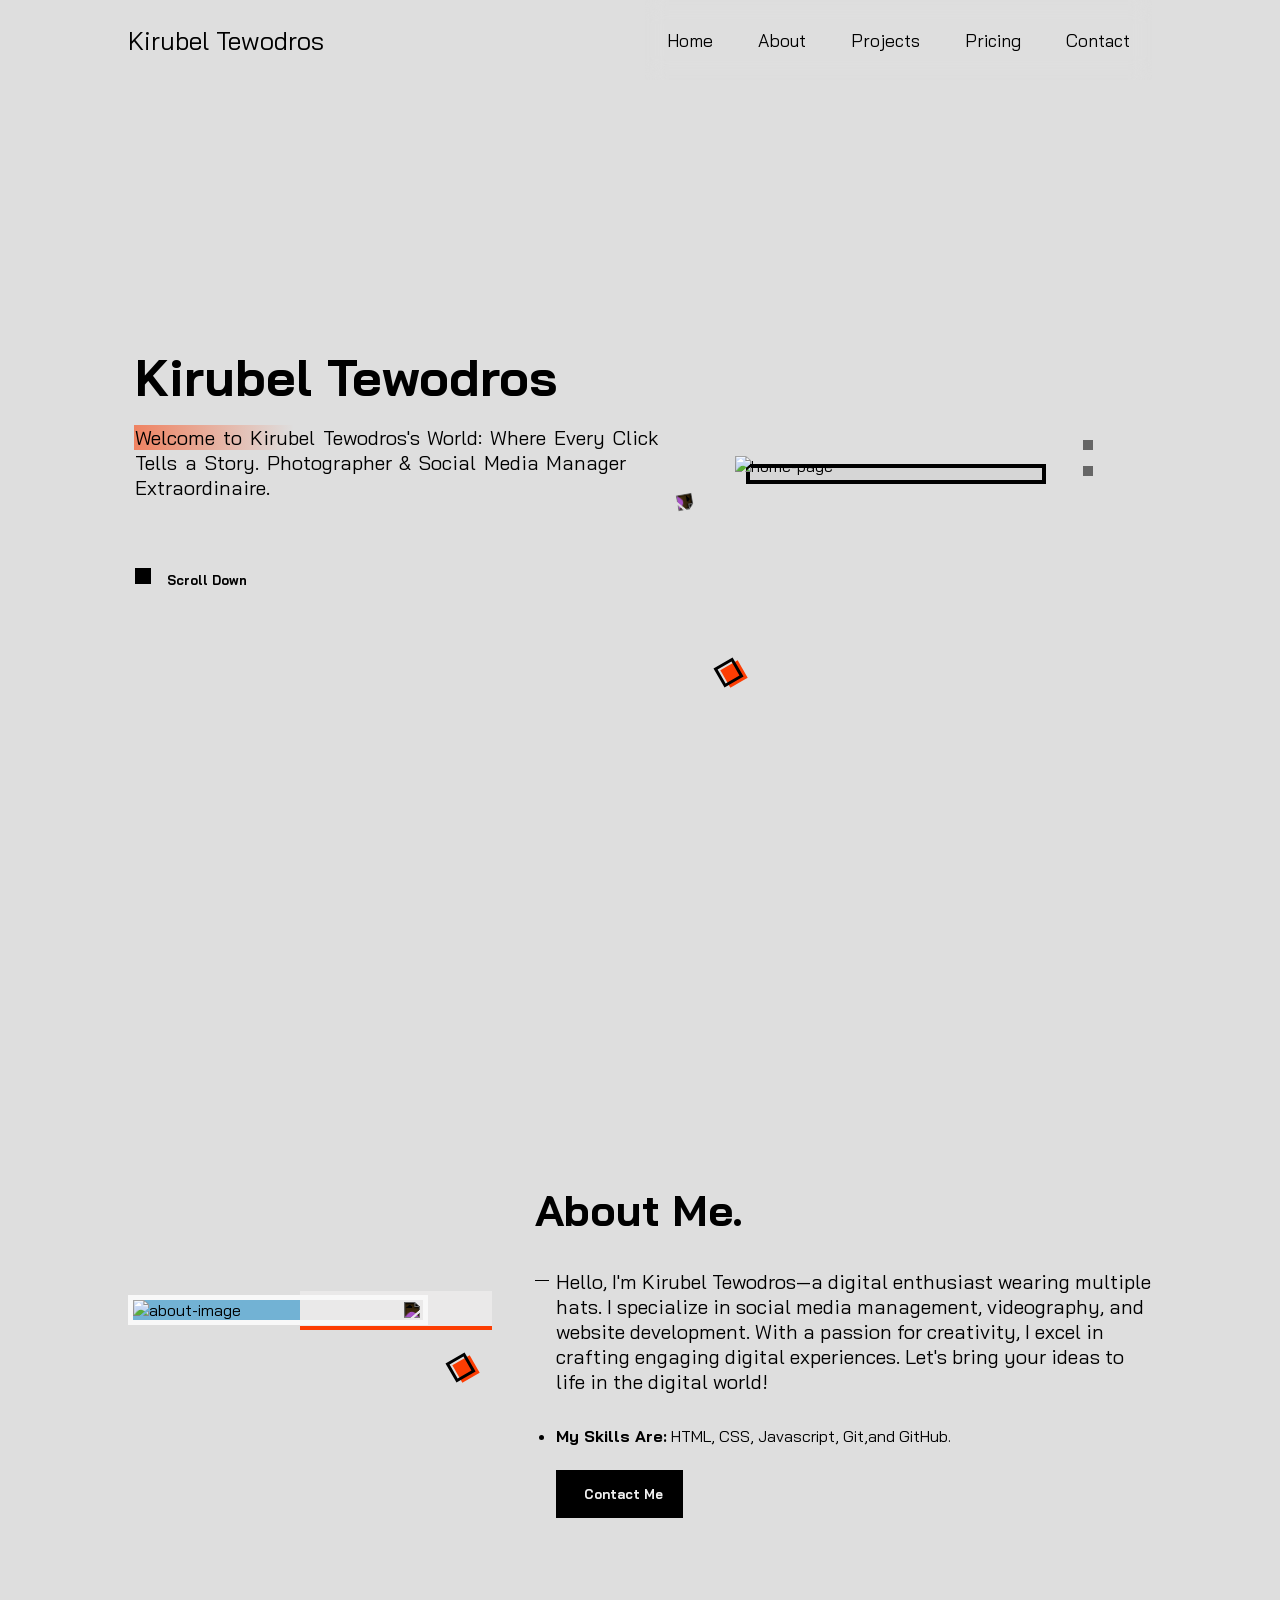
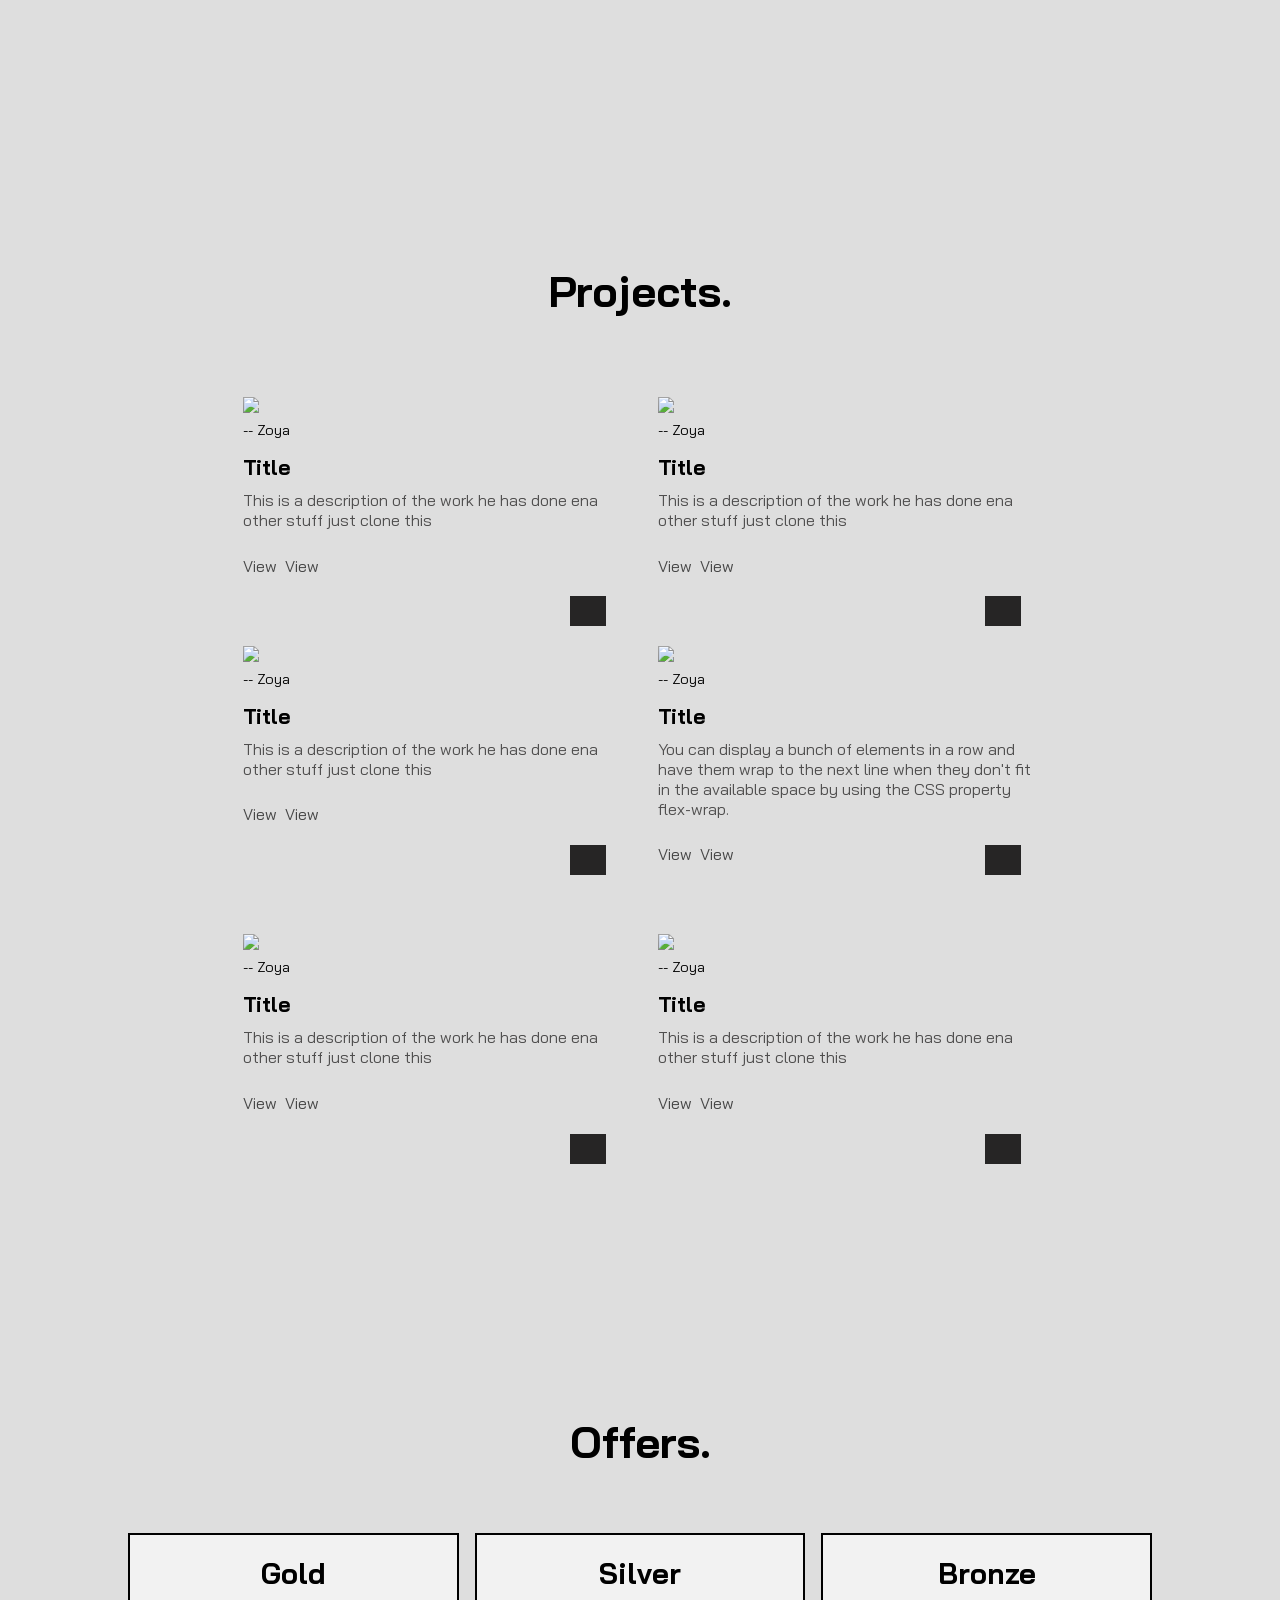
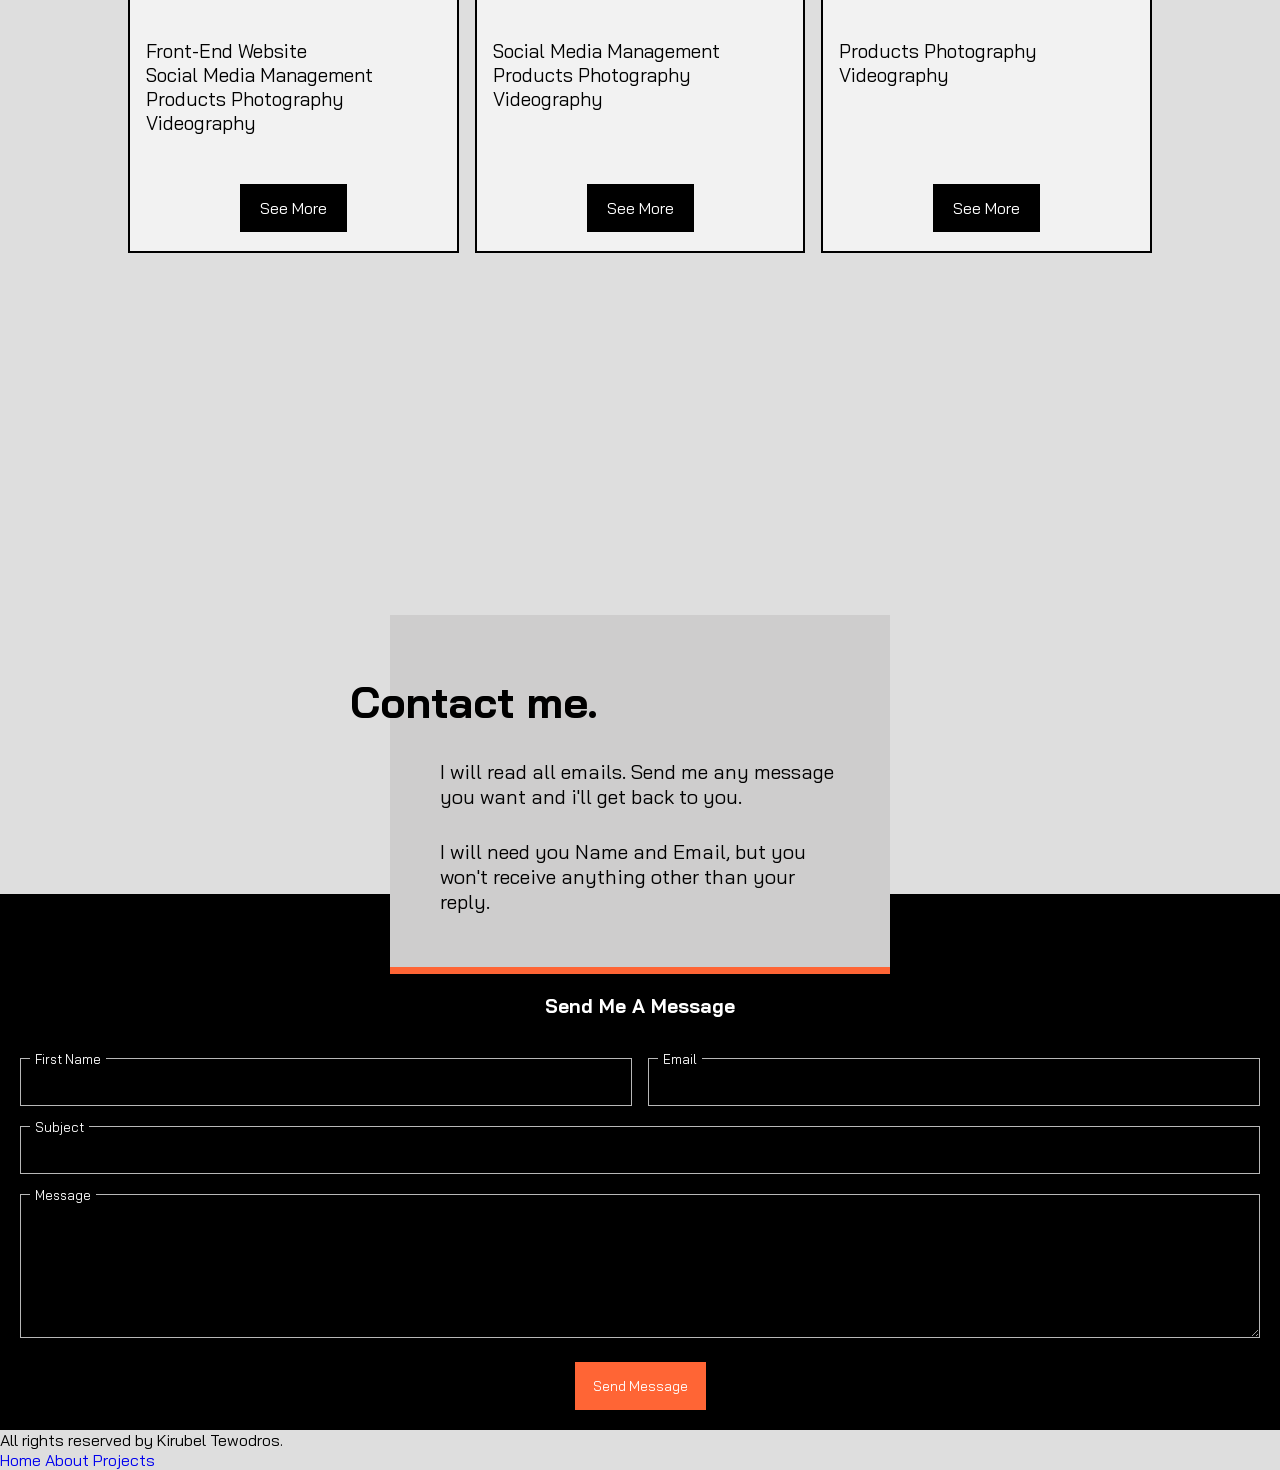
==== commit 8fcb5a36: "sd" ====
--- a/index.html
+++ b/index.html
@@ -2,7 +2,8 @@
 <html lang="en">
 <head>
     <meta charset="UTF-8">
-    <meta name="viewport" content="width=device-width, initial-scale=1">
+    <meta name="viewport" content="width=device-width, initial-scale=1, shrink-to-fit=no">
+
     <meta http-equiv="X-UA-Compatible" content="IE-edge">
 
     <link rel="stylesheet" href="https://cdnjs.cloudflare.com/ajax/libs/font-awesome/5.15.4/css/all.min.css"/>
@@ -285,10 +286,11 @@
         </div>
     </section>
 
-
-    <section id="contact-me" class="contact section">
-        <div class="contact-container">
-            <div class="form-info">
+</section>
+
+<section id="contact-me" class="contact section">
+    <div class="contact-container">
+        <div class="form-info">
                 <h1 class="section-title">Contact me.</h1>
                 <p>
                     I will read all emails. Send me any message you want and i'll get back to you.
@@ -297,12 +299,12 @@
                 <p>
                     I will need you Name and Email, but you won't receive anything other than your reply.
                 </p>
-            </div>
+        </div>
             <div class="form">
                 <h1>Send Me A Message</h1>
                 <form action="https://formsubmit.co/nathanassefa2003@email.com" method="POST">
                     <div class="info-input">
-                        <div>
+                        <div >
                             <label for="name" class="forName">First Name</label>
                             <input id="name" type="text" class="text-input" >
                         </div>
@@ -330,7 +332,6 @@
             </div>
         </div>
     </section>
-</section>
 
   <footer class="footer" id="footer">
     <p><i class="ri-copyright-fill"></i>All rights reserved by <span>Kirubel Tewodros.</span></p>
--- a/new-style.css
+++ b/new-style.css
@@ -543,7 +543,98 @@
 }
 /*PRICE END*/
 /*---------------------------------------------------------------------*/
-
+/*CONTACT START*/
+#contact-me{
+    display: flex;
+    justify-content: center;
+    margin-top: 40px;
+    width: 100%;
+}
+#contact-me .contact-container{
+    display: flex;
+    justify-content: left;
+    align-items: center;
+    flex-direction: column;
+    width: 100%;
+
+
+}
+#contact-me .section-title{
+    transform: translateX(-90px);
+    max-width: 350px;
+    font-size: var(--title-text-normal);
+}
+.form-info{
+    transform: translatey(80px);
+    padding: 60px 50px;
+    background: linear-gradient(to bottom, rgb(206, 205, 205) 98%, #ff6535 98% );
+    max-width: 500px;
+    margin: 0 3rem;
+}
+#contact-me .form-info p{
+    margin-top: 30px;
+    font-size: var(--body-text-normal);
+    /*max-width: 300px;*/
+}
+.form{
+    display: flex;
+    flex-direction: column;
+    align-items: center;
+    padding: 100px 20px 20px 20px;
+    background-color: #000000;
+    width: 100%;
+}
+.form form{
+    width: 100%;
+    display: flex;
+    justify-content: center;
+    align-items: center;
+    flex-direction: column;
+}
+
+.form h1{
+    color: white;
+    margin-bottom: 40px;
+    font-size: 1.2rem;
+}
+.form .info-input{
+    display: flex;
+    flex-direction: column;
+    width: 100%;
+
+}
+.form .description-input{
+    width: 100%;
+
+}
+.form .text-input{
+    padding: 15px;
+    border: rgba(255, 255, 255, 0.72) solid 1px;
+    width: 100%;
+    background-color: black;
+    color: white;
+    margin-bottom: 20px;
+}
+.form label{
+    position: absolute;
+    margin-top: -7px;
+    margin-left: 10px;
+    padding: 0 5px;
+    color: white;
+    background-color: #000000;
+    font-size: 0.8rem;
+}
+.send-button button{
+    padding: 16px 18px;
+    background-color: #ff6535;
+    color: white;
+}
+.send-button button:hover{
+    background-color: #ff3523;
+}
+
+/*CONTACT END*/
+/*---------------------------------------------------------------------*/
 
 
 
--- a/new-media-style.css
+++ b/new-media-style.css
@@ -33,7 +33,7 @@
         max-height: 280px;
     }
     .project-container .project-information{
-        max-width: 600px;
+        max-width: 500px;
     }
 
     .project-container .project-information .title{
@@ -76,6 +76,19 @@
         font-size: 1rem;
     }
     /*PRICE END*/
+    /*---------------------------------------------------------------------*/
+    /*CONTACT START*/
+    .form .info-input{
+        flex-direction: row;
+        gap: 1rem;
+        /*background-color: #ff6535;*/
+        align-items: center;
+        justify-content: center;
+    }
+    .form .info-input div{
+        width: 100%;
+    }
+    /*CONTACT END*/
 
 }
 /*@media for laptop size*/
@@ -235,6 +248,7 @@
     }
     .project-container .project-information{
         width: 380px;
+        min-width: 380px;
     }
 
     .project-container .project-information .title{
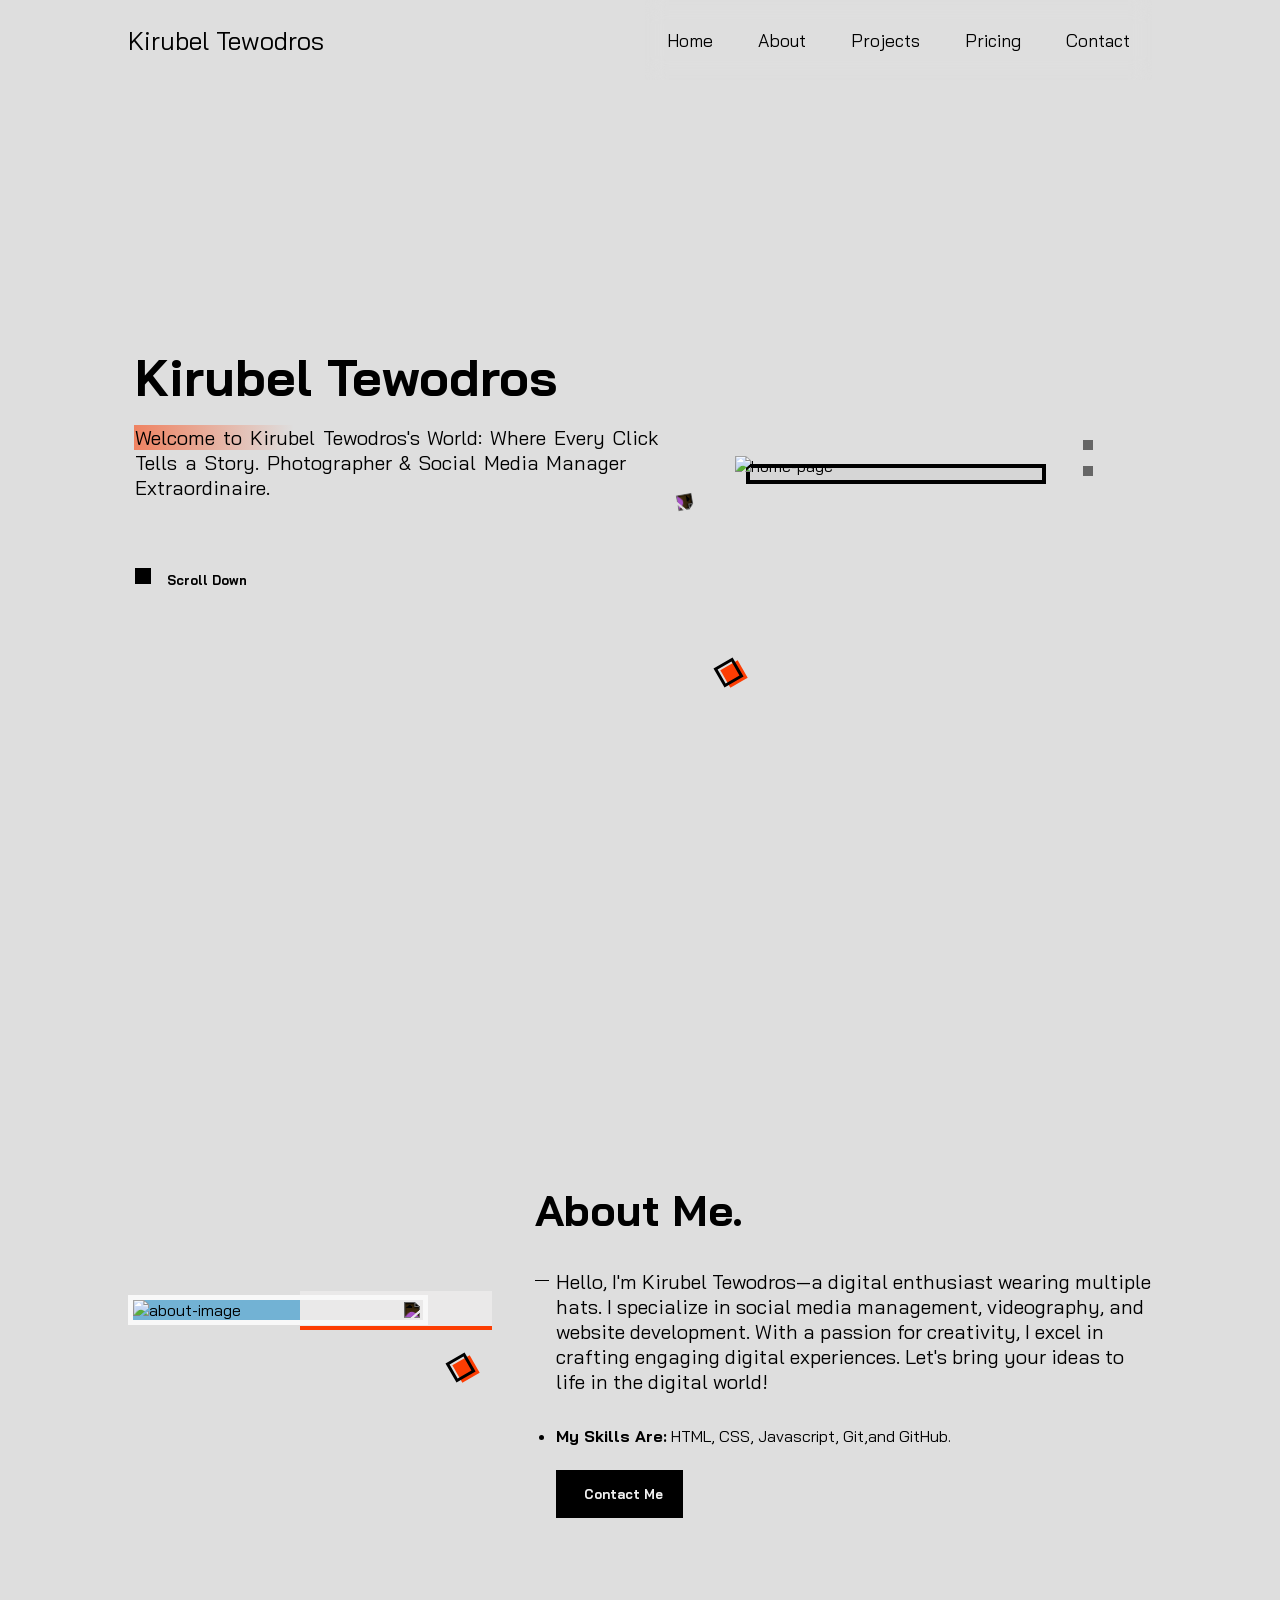
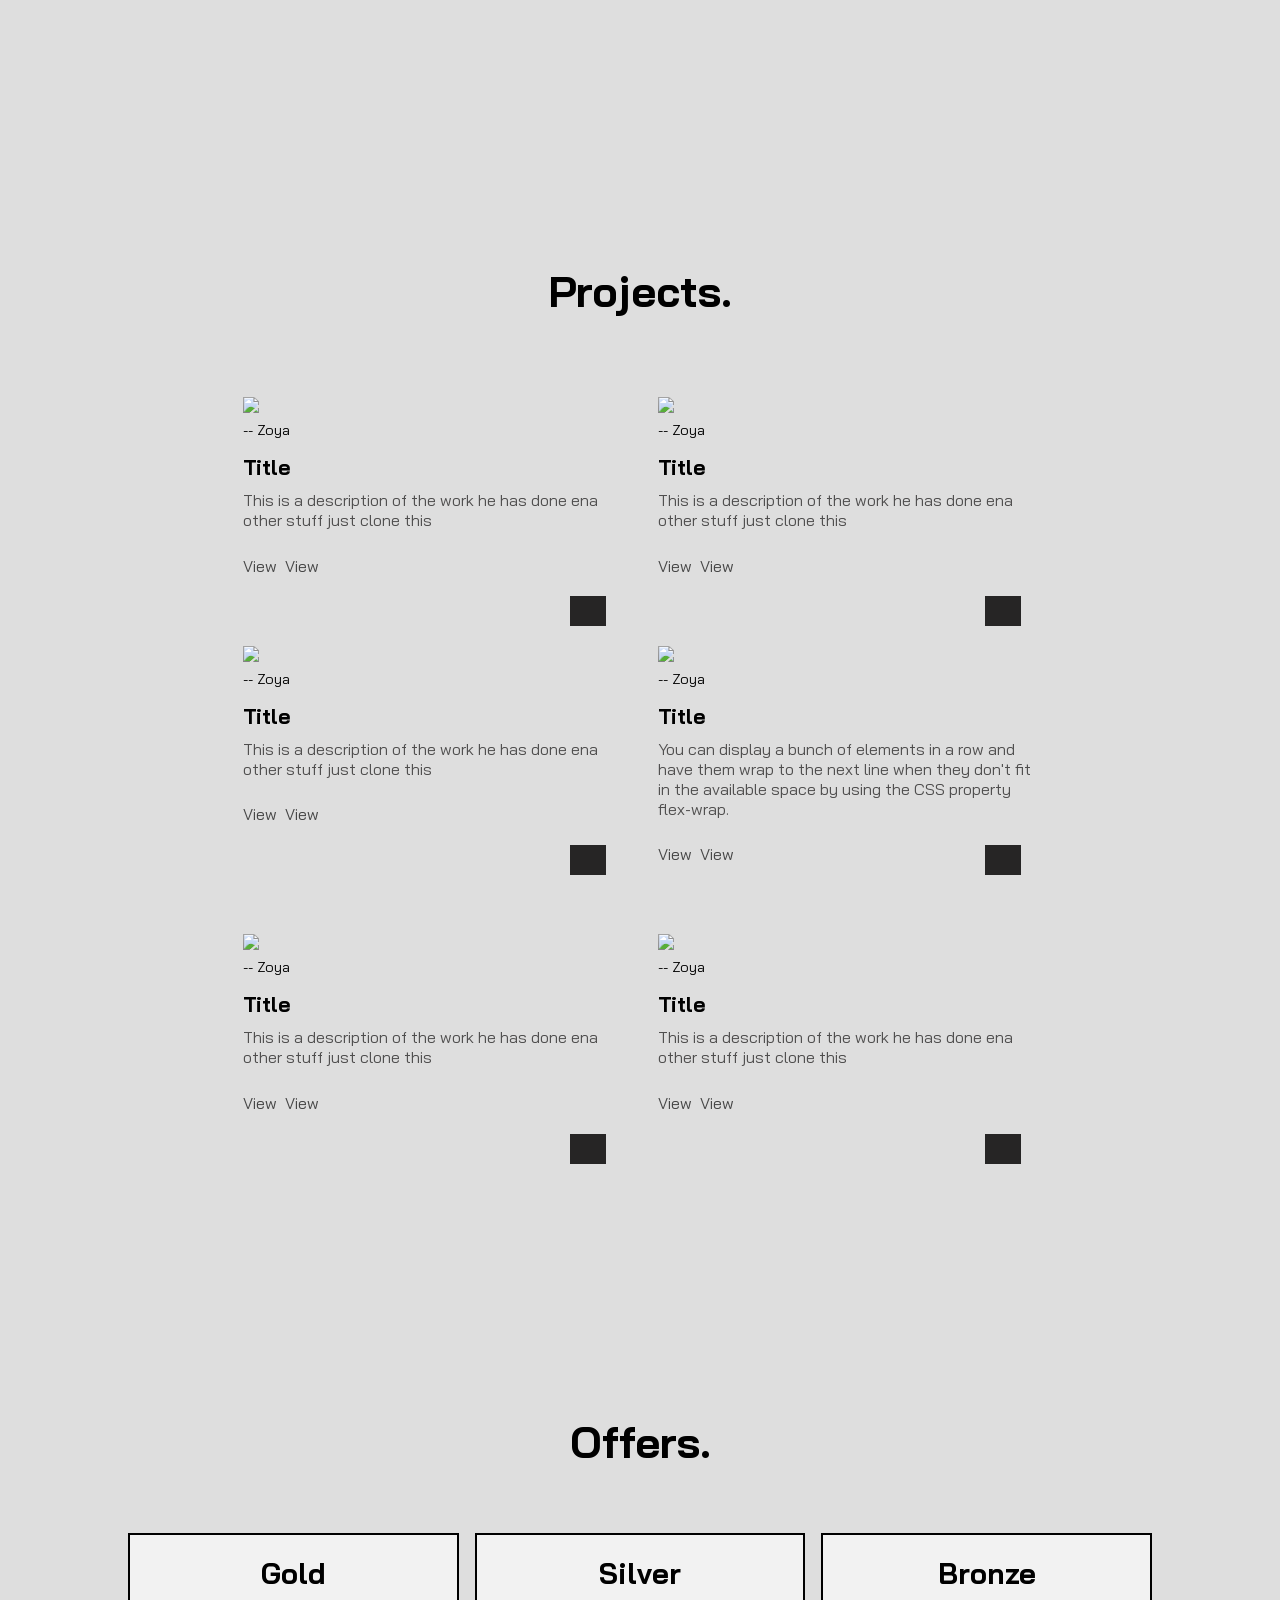
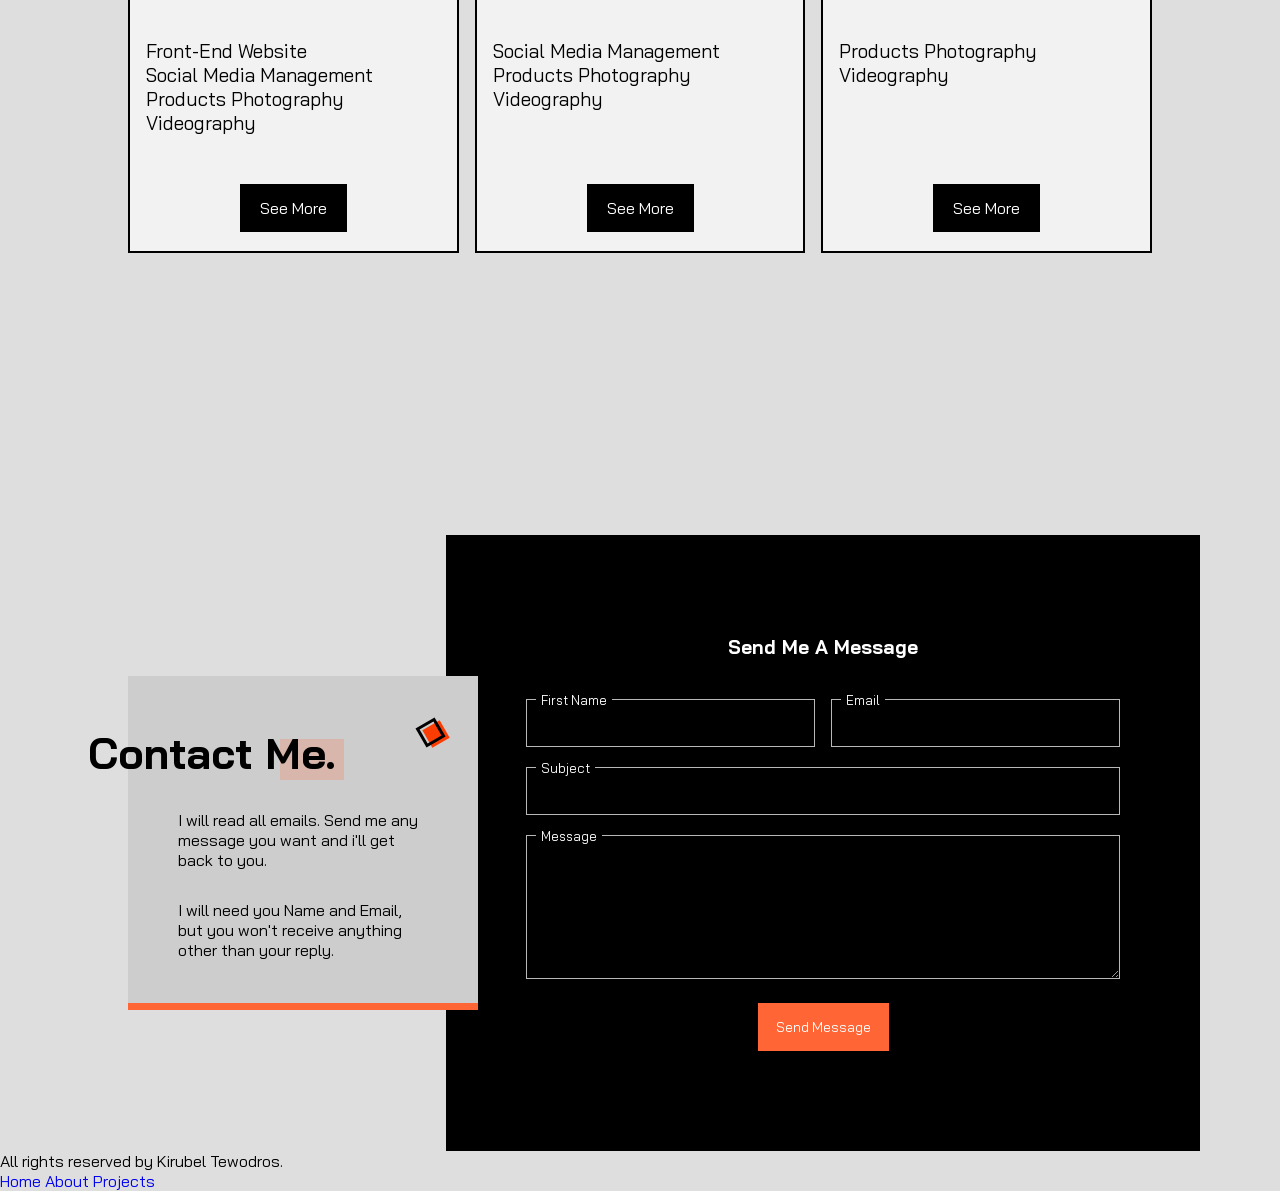
==== commit b1ada976: "sd" ====
--- a/index.html
+++ b/index.html
@@ -291,7 +291,9 @@
 <section id="contact-me" class="contact section">
     <div class="contact-container">
         <div class="form-info">
-                <h1 class="section-title">Contact me.</h1>
+                <h1 class="section-title">Contact Me.</h1>
+                <div class="geometric-box"></div>
+
                 <p>
                     I will read all emails. Send me any message you want and i'll get back to you.
                 </p>
--- a/new-style.css
+++ b/new-style.css
@@ -552,10 +552,11 @@
 }
 #contact-me .contact-container{
     display: flex;
-    justify-content: left;
-    align-items: center;
-    flex-direction: column;
-    width: 100%;
+    justify-content: center;
+    align-items: center;
+    flex-direction: column;
+    width: 100%;
+    position: relative;
 
 
 }
@@ -563,17 +564,23 @@
     transform: translateX(-90px);
     max-width: 350px;
     font-size: var(--title-text-normal);
-}
+
+}
+
 .form-info{
     transform: translatey(80px);
-    padding: 60px 50px;
+    padding: 50px 50px;
     background: linear-gradient(to bottom, rgb(206, 205, 205) 98%, #ff6535 98% );
-    max-width: 500px;
+    max-width: 350px;
     margin: 0 3rem;
+}
+.form-info .geometric-box {
+    right: 2rem;
+    top: 3rem;
 }
 #contact-me .form-info p{
     margin-top: 30px;
-    font-size: var(--body-text-normal);
+    font-size: 1rem;
     /*max-width: 300px;*/
 }
 .form{
@@ -583,6 +590,7 @@
     padding: 100px 20px 20px 20px;
     background-color: #000000;
     width: 100%;
+    max-width: 53rem;
 }
 .form form{
     width: 100%;
--- a/new-media-style.css
+++ b/new-media-style.css
@@ -81,7 +81,6 @@
     .form .info-input{
         flex-direction: row;
         gap: 1rem;
-        /*background-color: #ff6535;*/
         align-items: center;
         justify-content: center;
     }
@@ -295,6 +294,40 @@
         font-size: 1rem;
     }
     /*PRICE END*/
+    /*---------------------------------------------------------------------*/
+    /*CONTACT START*/
+    #contact-me .contact-container {
+        flex-direction: row;
+        margin-right: 5rem;
+    }
+
+    #contact-me .section-title:after{
+        content: '';
+        width: 4rem;
+        height: 2.6rem;
+        background-color: rgba(255, 101, 53, 0.22);
+        top: 0.8rem;
+        transform: translateX(-3.5rem);
+        position: absolute;
+        z-index: -1;
+
+    }
+    .form{
+        padding: 100px 80px;
+        max-width: 53rem;
+    }
+    .form-info{
+        transform: translateX(80px);
+    }
+    .form .info-input{
+        flex-direction: column;
+        gap: 0;
+        /*align-items: center;*/
+        /*justify-content: center;*/
+    }
+        /*CONTACT END*/
+    /*---------------------------------------------------------------------*/
+
 
 
 }
@@ -333,6 +366,13 @@
         height: 1.6rem;
     }
     /*HOME END*/
+    /*---------------------------------------------------------------------*/
+    /*CONTACT END*/
+    .form .info-input{
+        flex-direction: row;
+        gap: 1rem;
+    }
+    /*CONTACT END*/
     /*---------------------------------------------------------------------*/
 
 }
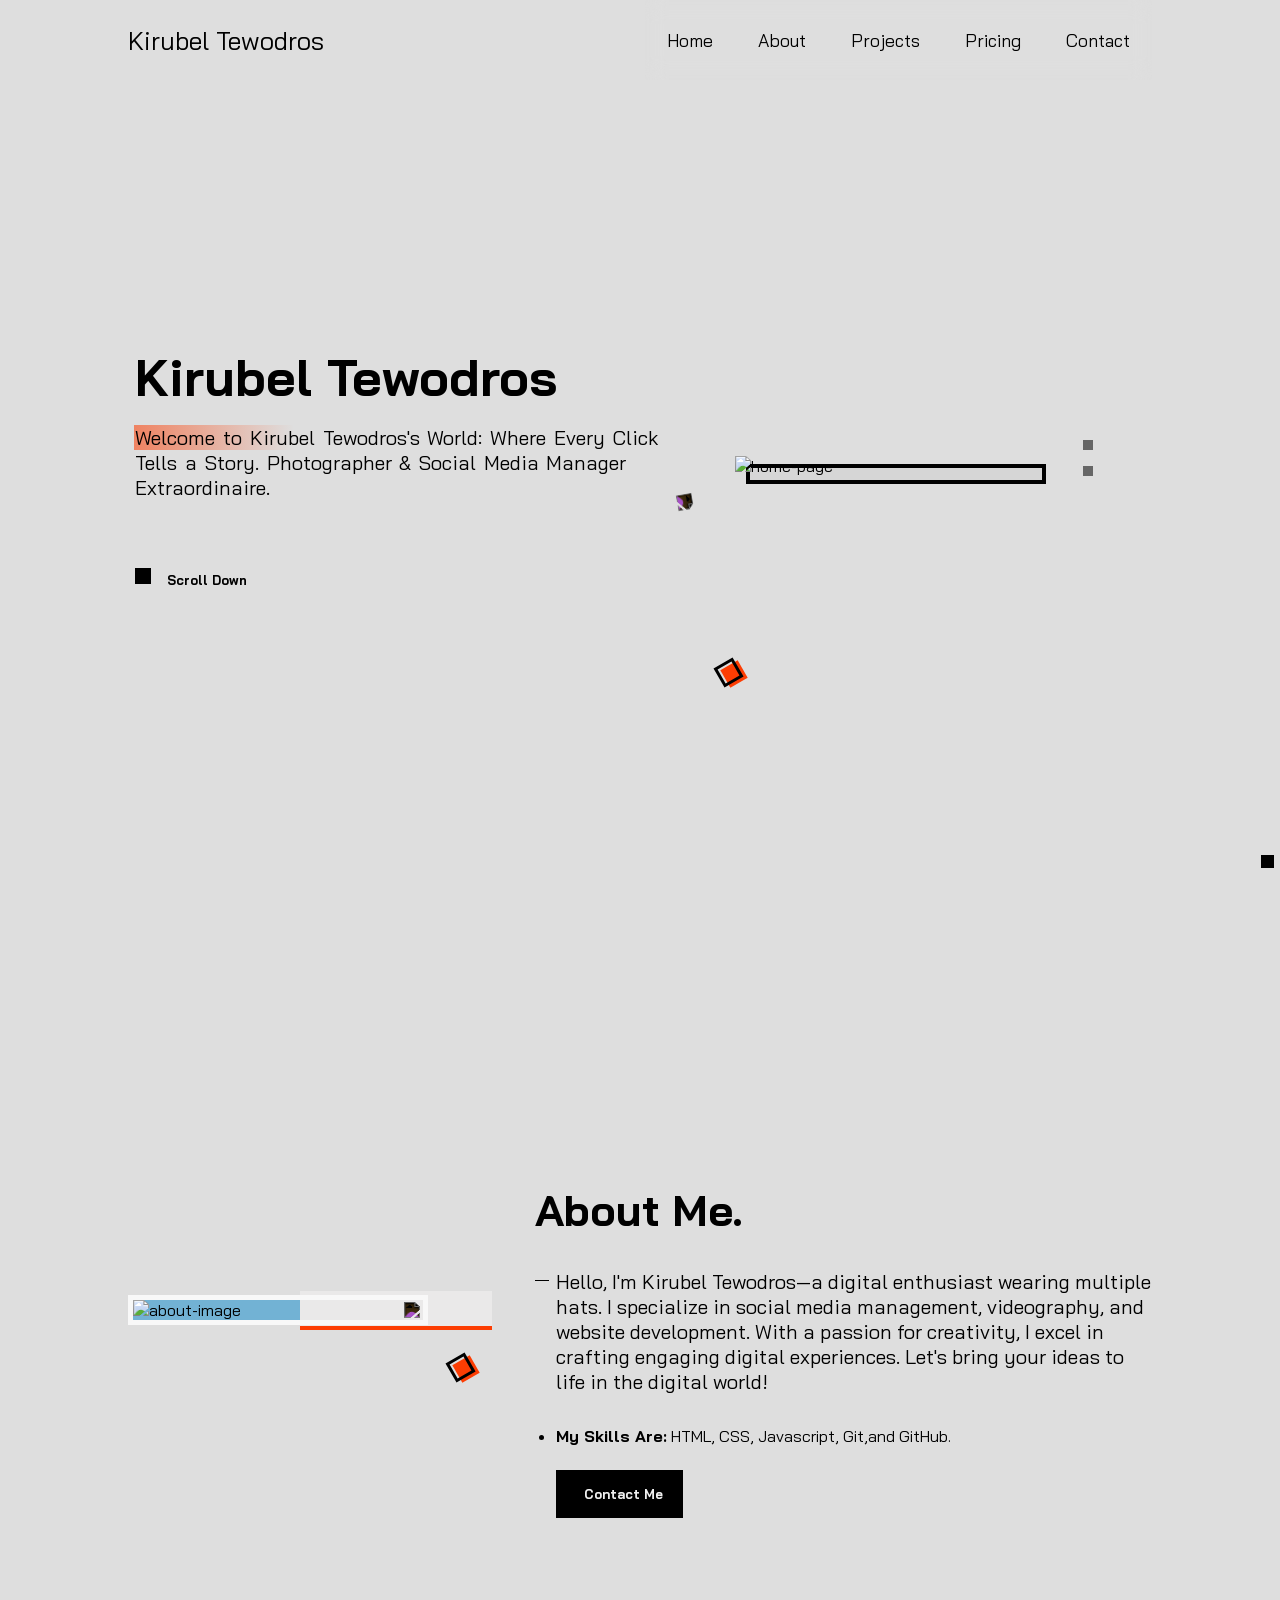
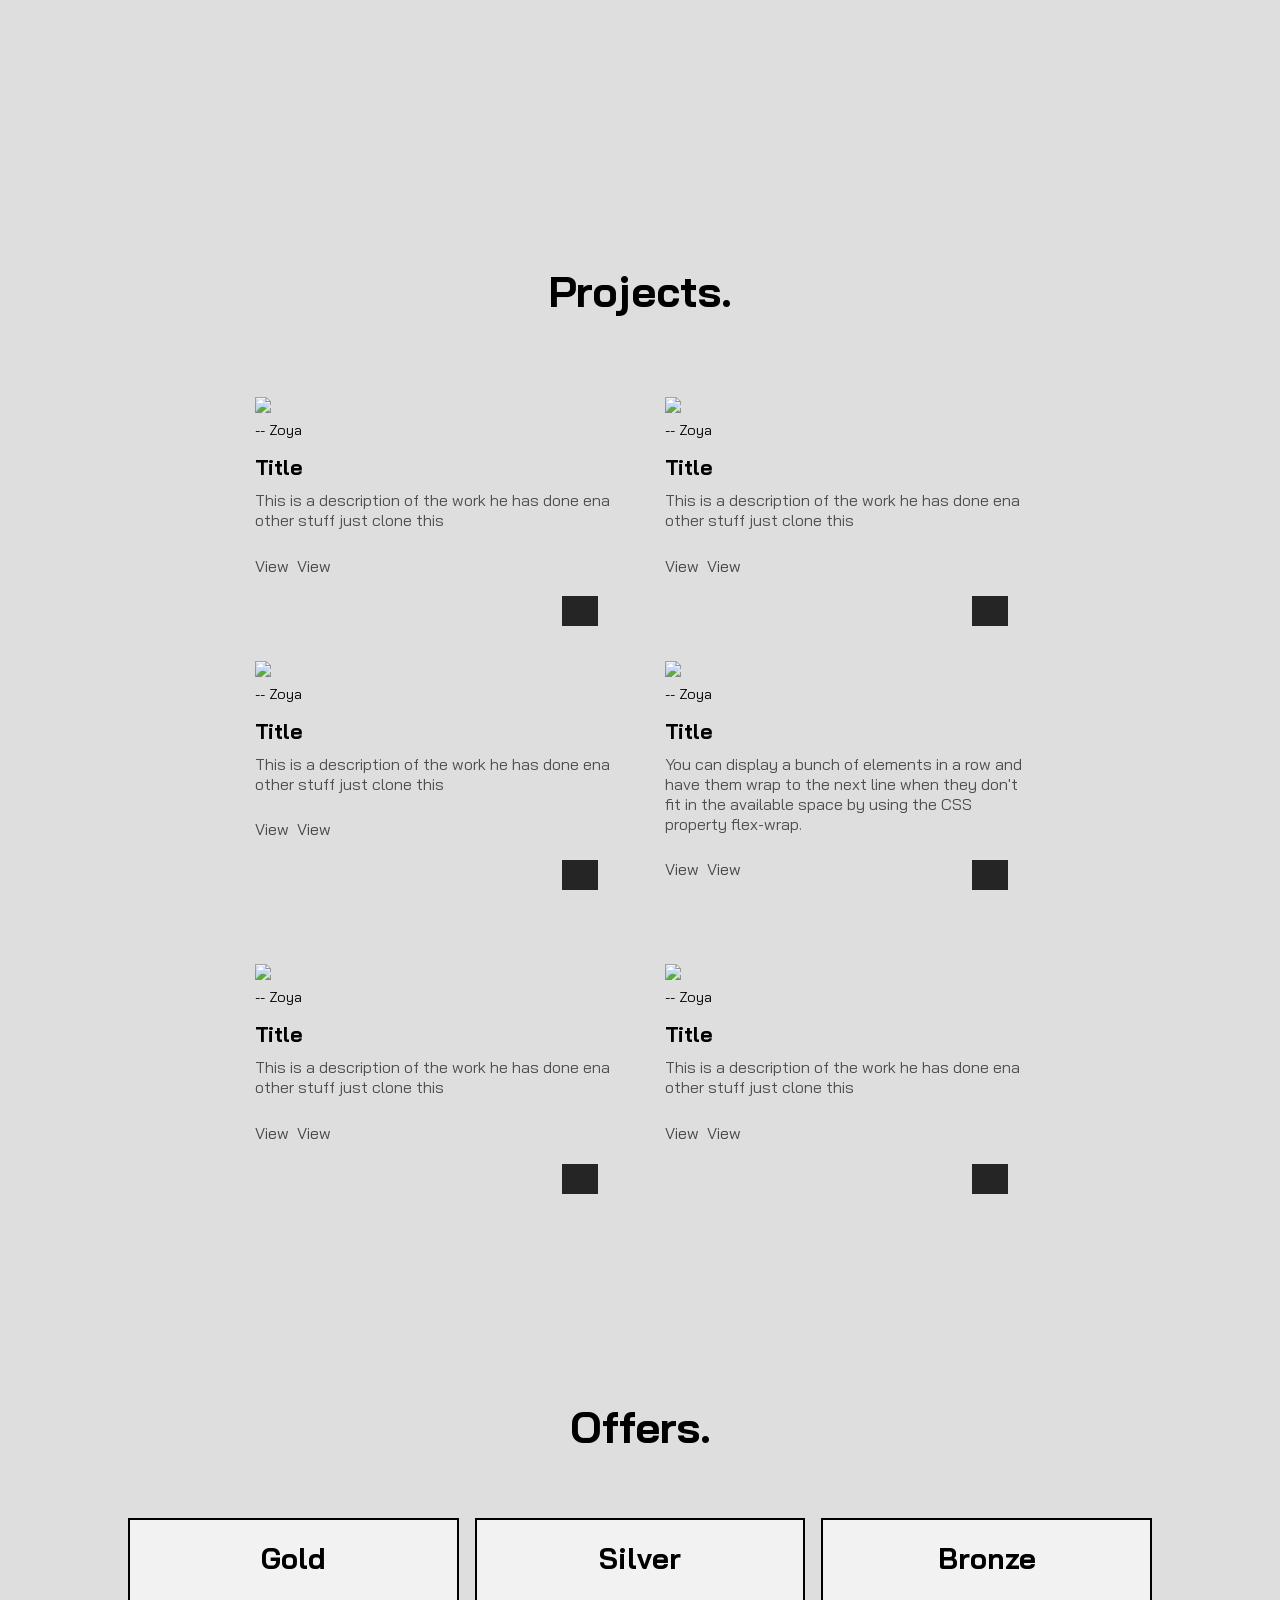
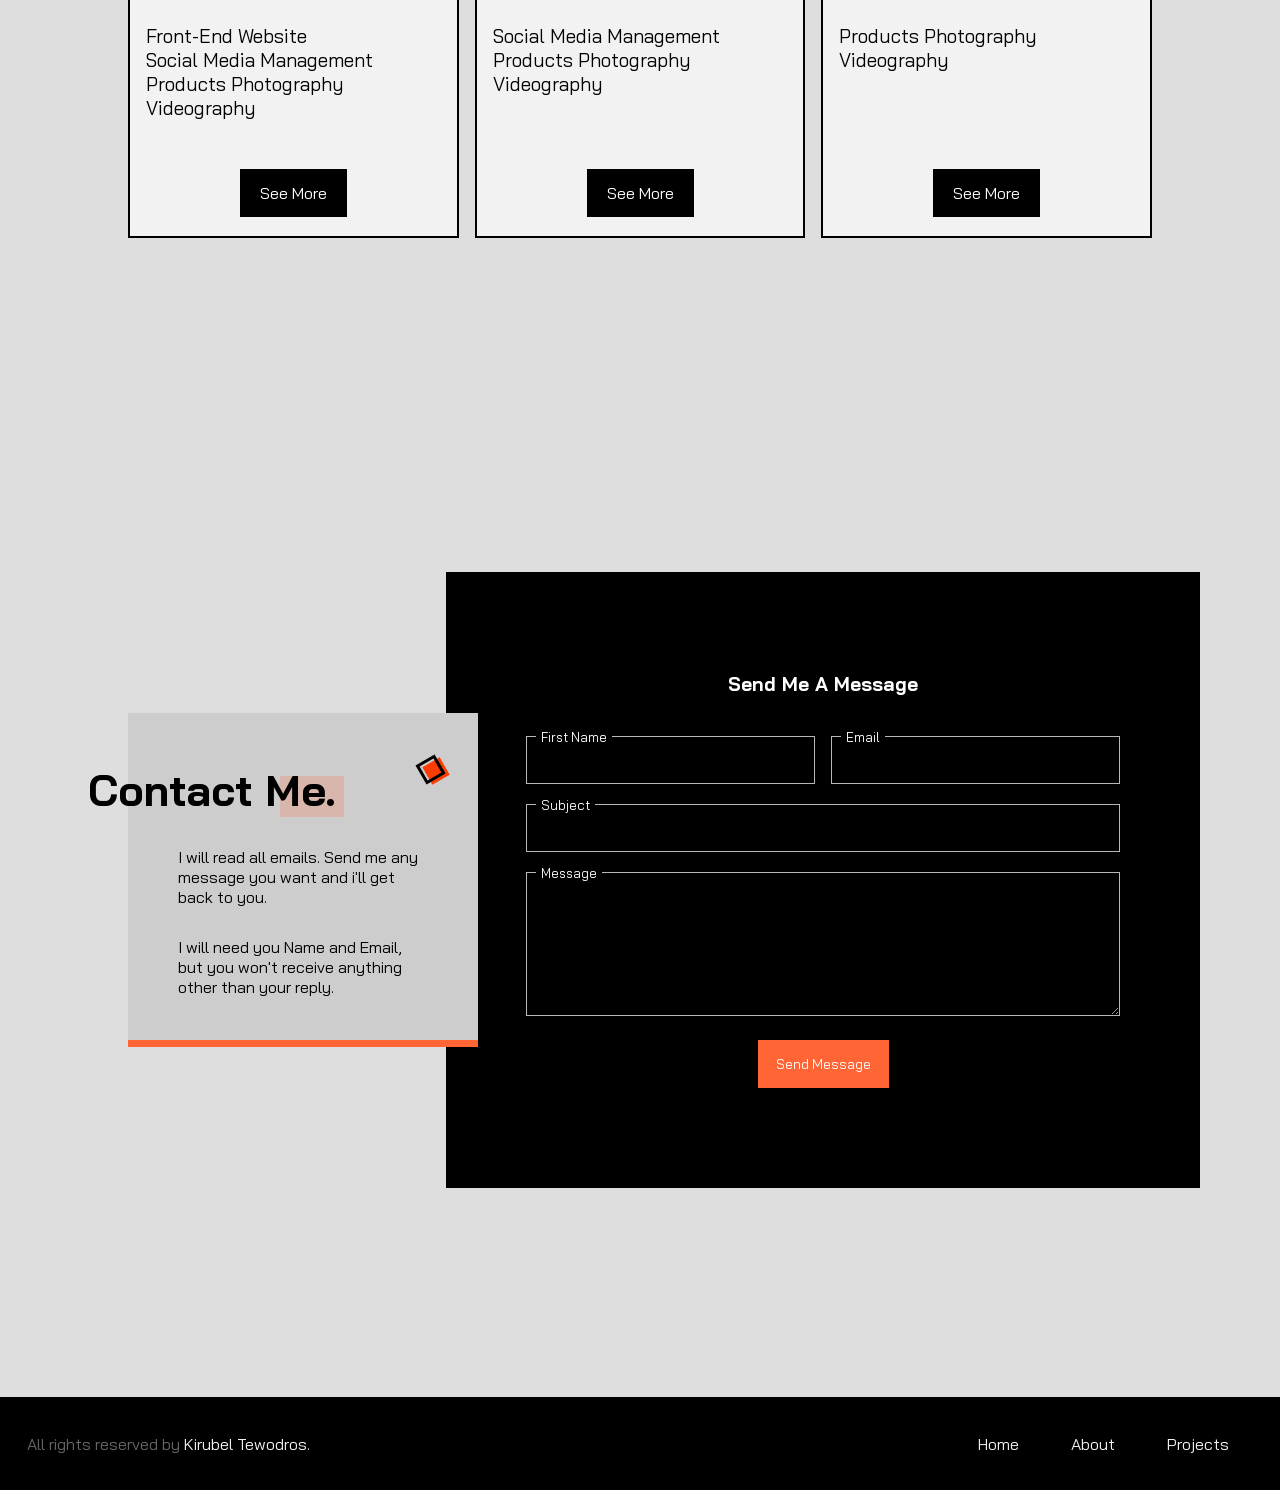
==== commit 00c56ae3: "sd" ====
--- a/index.html
+++ b/index.html
@@ -342,14 +342,14 @@
         <a href="#home">Home</a>
         <a href="#about">About</a>
         <a href="#projects">Projects</a>
-          <a href="#home" class="footer_scroll">
-
-              <i class="ri-arrow-up-line footer_scrollBox"></i>
-          </a>
+
     </div>
 
   </footer>
-
+<a href="#home" class="footer_scroll">
+
+    <i class="ri-arrow-up-line footer_scrollBox"></i>
+</a>
 <script src="script.js"></script>
 </body>
 </html>
--- a/new-style.css
+++ b/new-style.css
@@ -401,8 +401,9 @@
     display: flex;
     justify-content: center;
     flex-wrap: wrap;
-    gap: 5px;
+    gap: 20px;
     width: auto;
+    max-width: 83rem;
 
 }
 
@@ -479,7 +480,7 @@
     align-items: center;
     flex-direction: column;
     width: 100%;
-    min-height: 100vh;
+    min-height: 90vh;
     margin-top: 3rem;
 }
 .pricing-row{
@@ -549,6 +550,7 @@
     justify-content: center;
     margin-top: 40px;
     width: 100%;
+    min-height: 90vh;
 }
 #contact-me .contact-container{
     display: flex;
@@ -590,7 +592,6 @@
     padding: 100px 20px 20px 20px;
     background-color: #000000;
     width: 100%;
-    max-width: 53rem;
 }
 .form form{
     width: 100%;
@@ -643,7 +644,55 @@
 
 /*CONTACT END*/
 /*---------------------------------------------------------------------*/
-
+/*FOOTER START*/
+.footer{
+    display: flex;
+    align-items: center;
+    justify-content: space-between;
+    flex-direction: column;
+    padding: 2.3rem 1.7rem;
+    background: var(--black-color);
+    margin-top: 7rem;
+}
+.footer p{
+    color: var(--black-color-light);
+    font-size: var(--medium-text);
+    cursor: pointer;
+    order: 2;
+}
+.footer p span
+{
+    color: var(--white-color);
+}
+.footer-nav{
+    order: 1;
+    margin-bottom: 1rem;
+}
+.footer a{
+    font-size: var(--body-text);
+    margin: 1.5rem;
+    color: var(--white-color);
+    transition: all 0.2s ease;
+}
+.footer a:hover{
+    color: var(--black-color-light);
+}
+.footer_scroll{
+    transition: all 0.4s ease;
+    color: white;
+    background-color: black;
+    padding: 0.4rem;
+    position: fixed;
+    right: 0.4rem;
+    bottom: 2rem;
+    /*border: #eeeded solid 2px;*/
+}
+.footer_scroll i {
+    animation: scroll-down 2s infinite;
+    font-size: var(--h3-font-size);
+}
+
+/*FOOTER END*/
 
 
 
--- a/new-media-style.css
+++ b/new-media-style.css
@@ -243,11 +243,11 @@
 
     /*PROJECT START*/
     .project-container img{
-        max-height: 240px;
+        max-height: 220px;
     }
     .project-container .project-information{
-        width: 380px;
-        min-width: 380px;
+        width: 360px;
+        min-width: 360px;
     }
 
     .project-container .project-information .title{
@@ -314,7 +314,7 @@
     }
     .form{
         padding: 100px 80px;
-        max-width: 53rem;
+        max-width: 63rem;
     }
     .form-info{
         transform: translateX(80px);
@@ -327,7 +327,18 @@
     }
         /*CONTACT END*/
     /*---------------------------------------------------------------------*/
-
+    .footer {
+        flex-direction: row;
+
+    }
+    .footer p{
+        order: 1;
+    }
+
+    .footer-nav{
+        order: 2;
+        margin-bottom: 0;
+    }
 
 
 }
